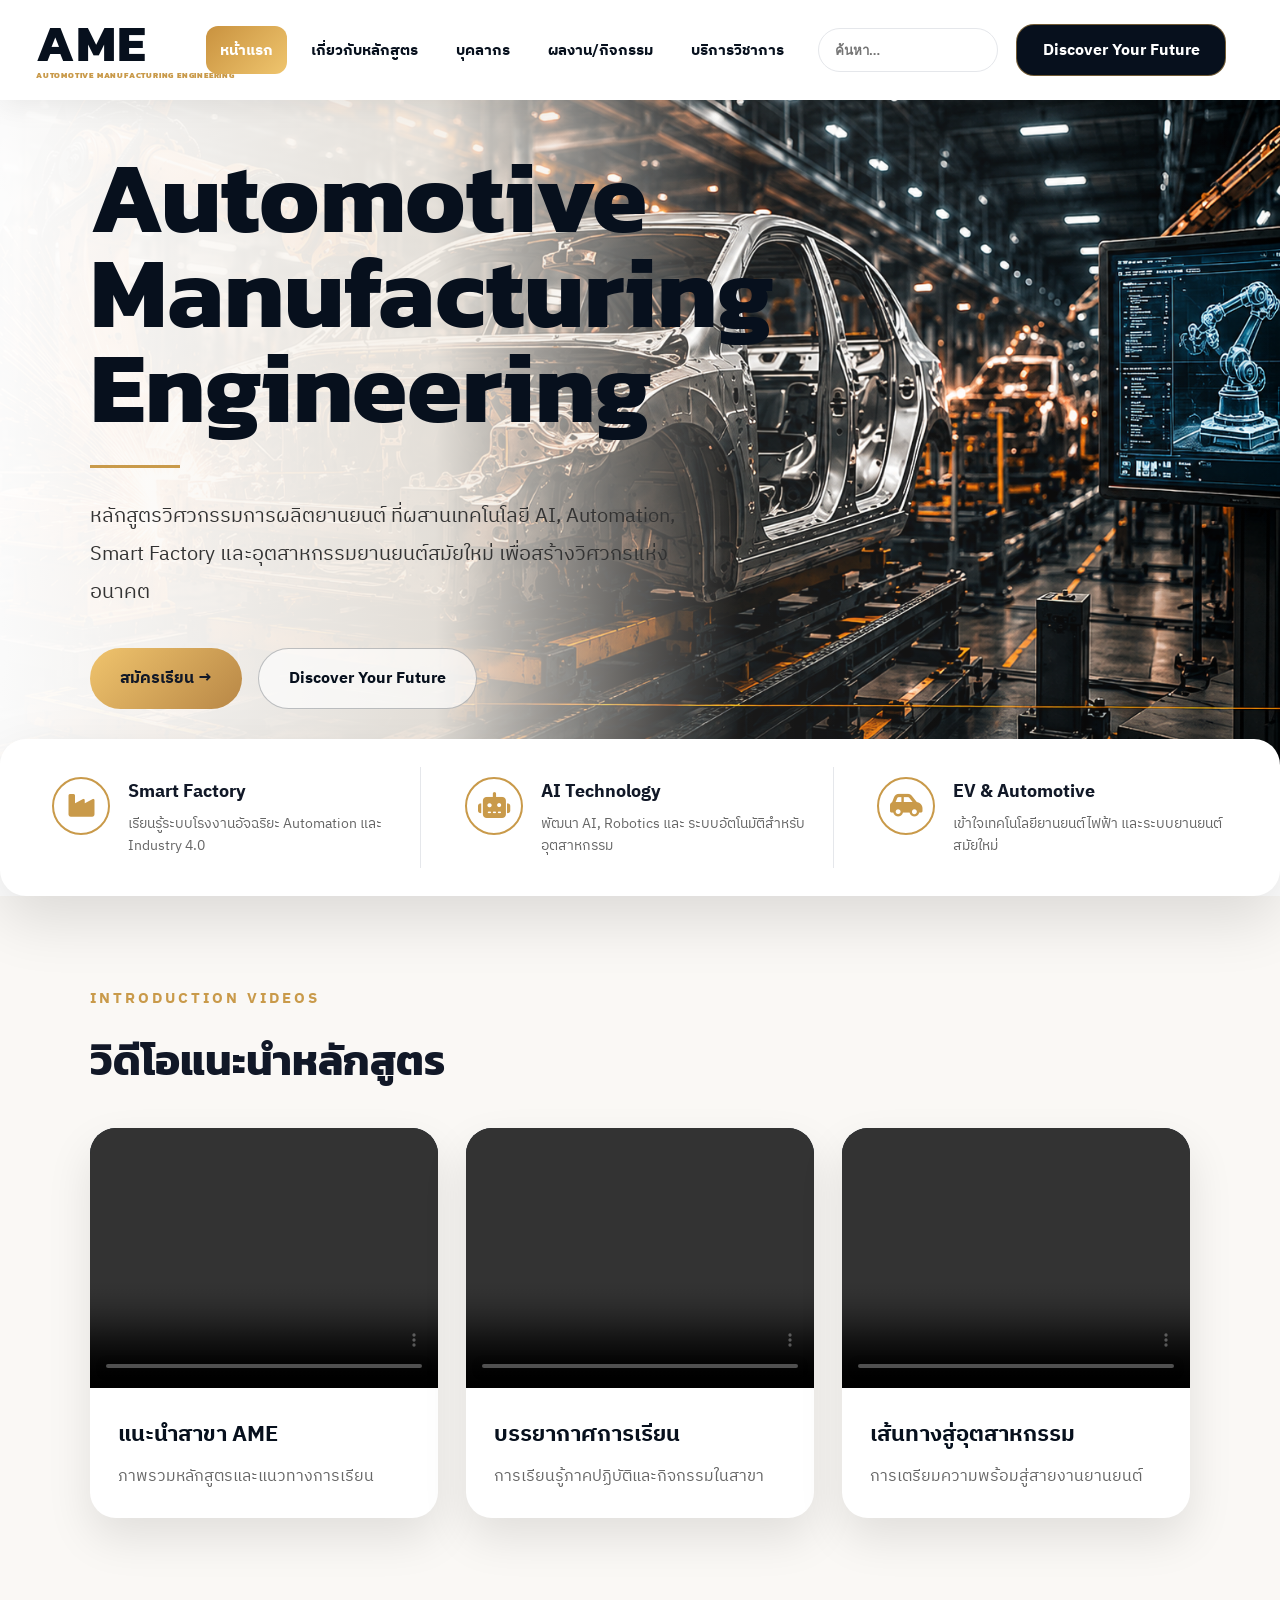
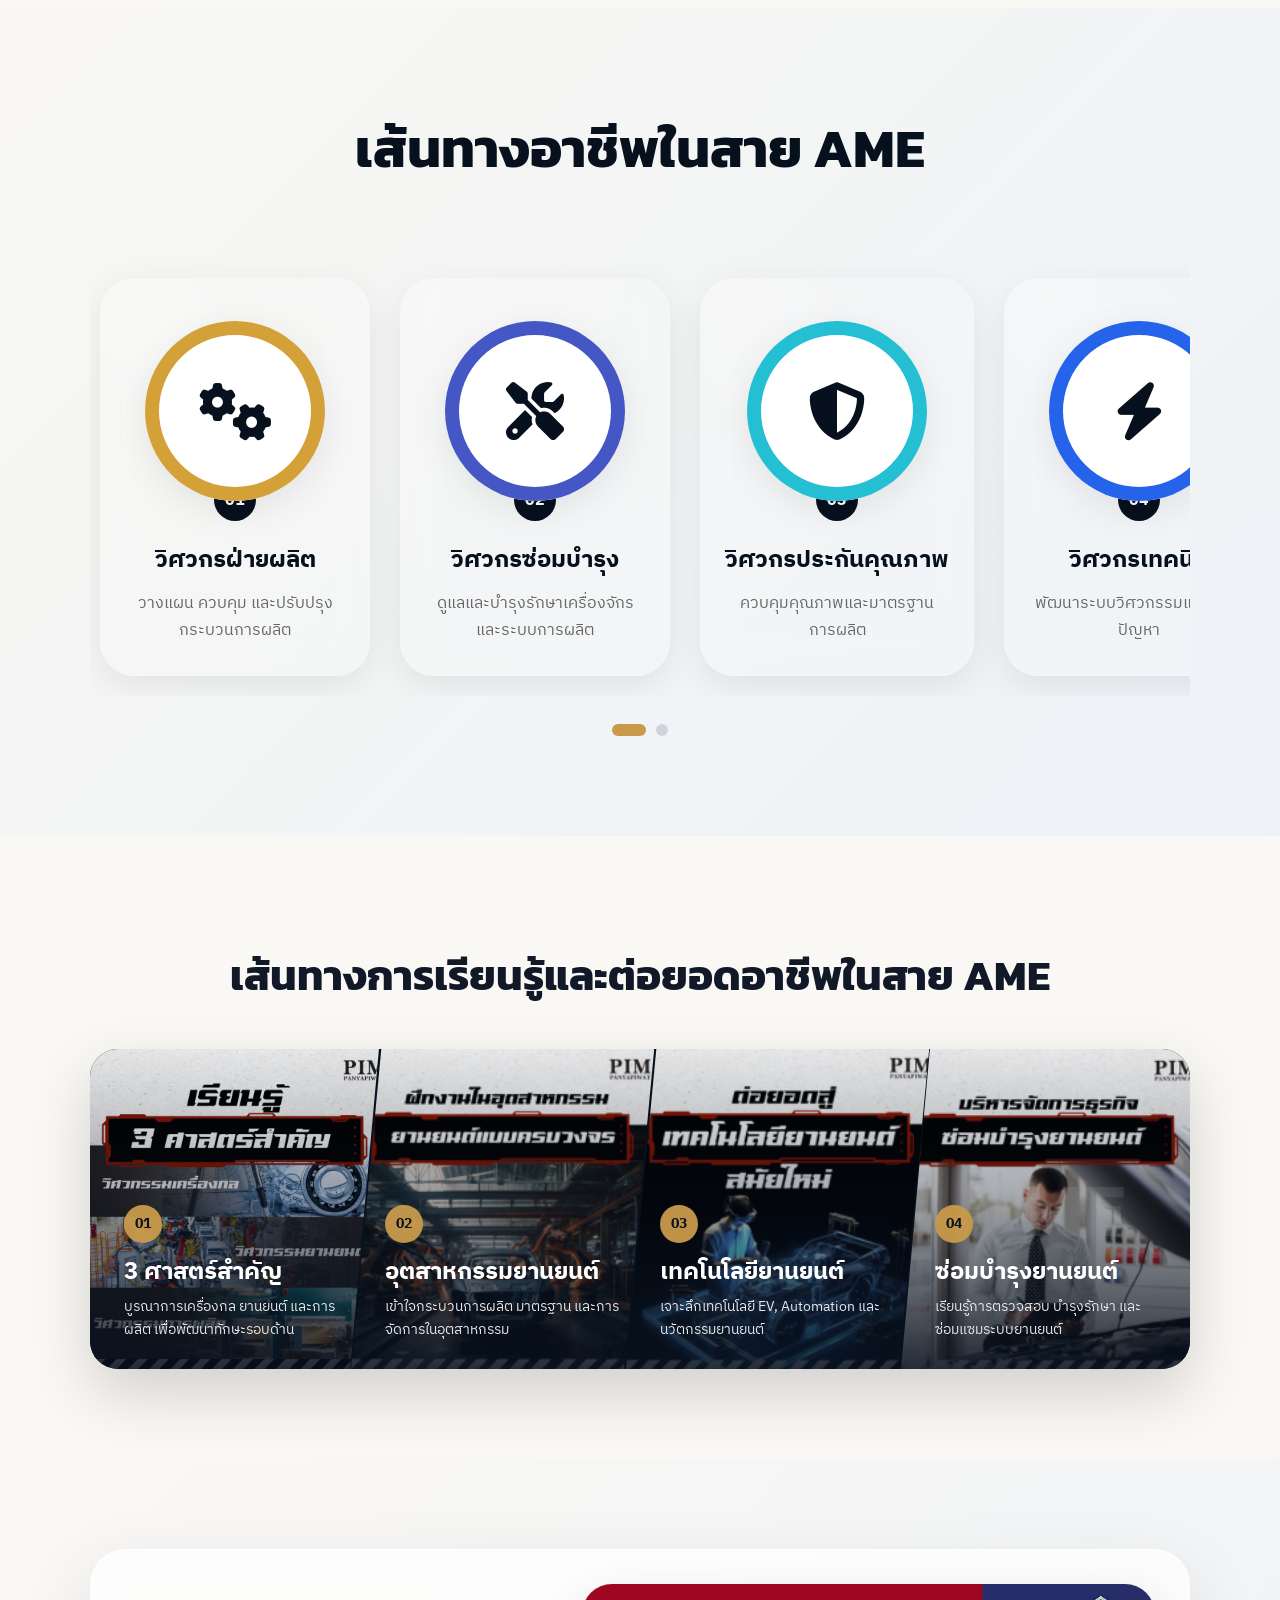
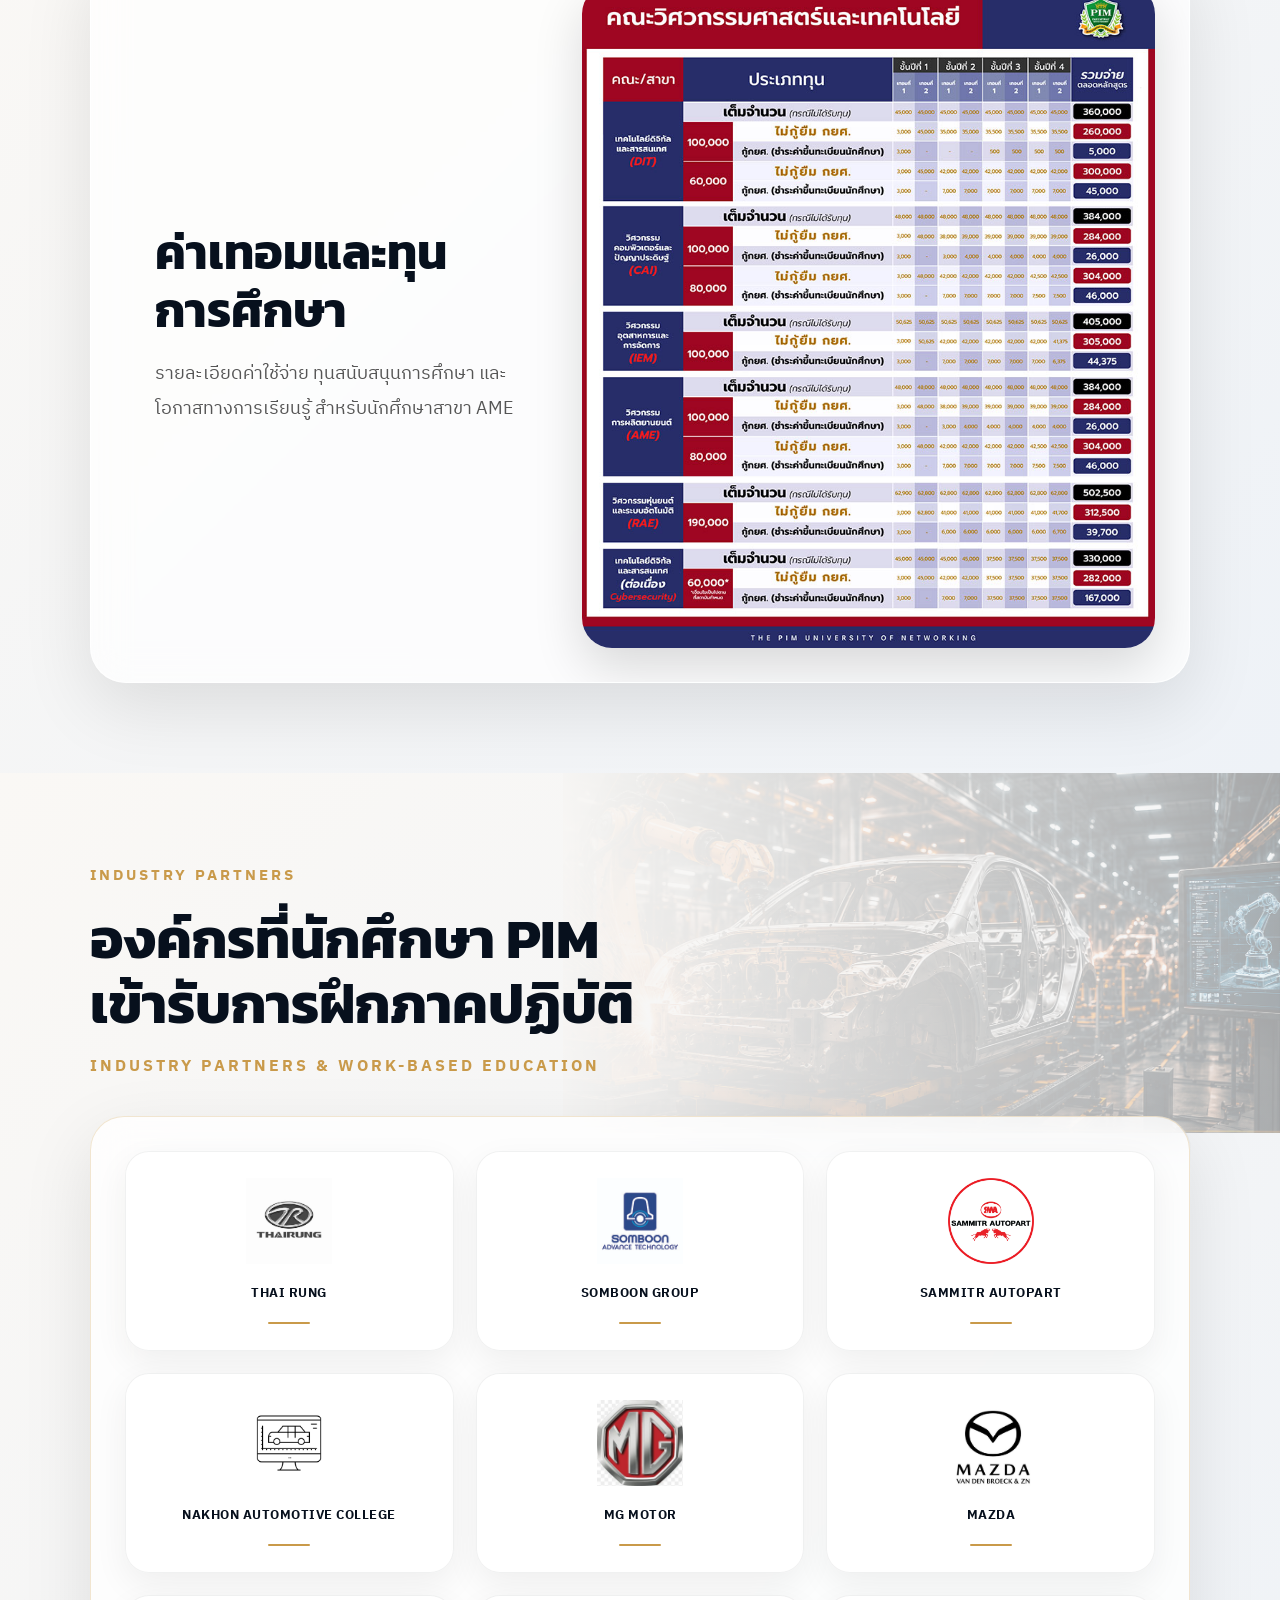
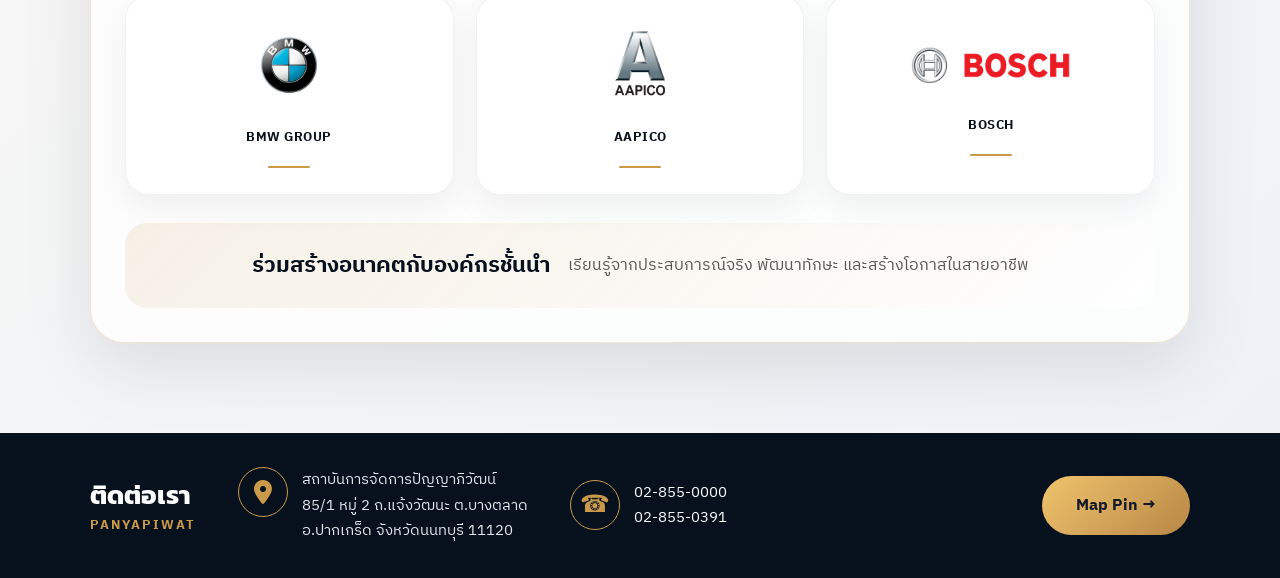
==== index.html @ d007fcb9 "Init" ====
<!DOCTYPE html>
<html lang="th">
<head>
  <meta charset="UTF-8">
  <meta name="viewport" content="width=device-width, initial-scale=1.0">
  <title>AME | Automotive Engineering</title>

  <link rel="preconnect" href="https://fonts.googleapis.com">
  <link rel="preconnect" href="https://fonts.gstatic.com" crossorigin>
  <link href="https://fonts.googleapis.com/css2?family=IBM+Plex+Sans+Thai:wght@300;400;500;600;700&family=Kanit:wght@400;500;600;700&display=swap" rel="stylesheet">

<link rel="stylesheet" href="css/theme.css">
<link rel="stylesheet" href="css/navbar.css">
<link rel="stylesheet" href="css/common.css">
<link rel="stylesheet" href="css/home.css">
<link rel="stylesheet" href="css/gallery.css">
<link rel="stylesheet" href="css/responsive.css">
<link rel="stylesheet"
href="https://cdnjs.cloudflare.com/ajax/libs/font-awesome/6.7.2/css/all.min.css">
</head>

<body>

<header class="header">
  <nav class="navbar">

<div class="logo">
  <h1>
  AME
  <span>
    Automotive Manufacturing Engineering
  </span>
</h1>
</div>


    <ul class="nav-menu">
      <li><a href="index.html" class="active">หน้าแรก</a></li>

      <li class="has-dropdown">
        <a href="#">เกี่ยวกับหลักสูตร</a>
<ul class="dropdown">
  <li><a href="about.html">ประวัติความเป็นมา</a></li>
  <li><a href="about-program.html">ข้อมูลหลักสูตร</a></li>
  <li><a href="curriculum.html">แผนการเรียน</a></li>
</ul>

      <li><a href="personnel.html">บุคลากร</a></li>
      <li><a href="projects.html">ผลงาน/กิจกรรม</a></li>
      <li><a href="services.html">บริการวิชาการ</a></li>
      <li><a href="alumni.html">บัณฑิต</a></li>
    </ul>

    <div class="site-search">
  <input type="text" id="siteSearchInput" placeholder="ค้นหา...">
  <div id="siteSearchResults" class="search-results"></div>
</div>
<a href="contact.html" class="nav-btn">
  Discover Your Future
</a>

<button class="menu-toggle" id="menuToggle">
  ☰
</button>

</nav>
</header>

<section class="hero">
  <div class="hero-content">
    
<h1>
    Automotive Manufacturing Engineering

</h1>
    <div class="hero-line"></div>

    <p class="hero-text">
หลักสูตรวิศวกรรมการผลิตยานยนต์ ที่ผสานเทคโนโลยี AI, Automation, Smart Factory และอุตสาหกรรมยานยนต์สมัยใหม่ เพื่อสร้างวิศวกรแห่งอนาคต
    </p>

    <div class="hero-buttons">
      <a 
  href="https://www.pim.ac.th/faculty/bachelor" 
  target="_blank" 
  class="primary-btn"
>
  สมัครเรียน →
</a>
      <a href="curriculum.html" class="secondary-btn">
  Discover Your Future
</a>
    </div>
  </div>
</section>

<section class="highlight" id="highlights">

  <div class="highlight-item">

    <div class="highlight-icon">
    <i class="fa-solid fa-industry"></i>
</div>

    <div>
      <h3>Smart Factory</h3>

      <p>
        เรียนรู้ระบบโรงงานอัจฉริยะ
        Automation และ Industry 4.0
      </p>
    </div>

  </div>

  <div class="highlight-item">

    <div class="highlight-icon">
    <i class="fa-solid fa-robot"></i>
</div>

    <div>
      <h3>AI Technology</h3>

      <p>
        พัฒนา AI, Robotics และ
        ระบบอัตโนมัติสำหรับอุตสาหกรรม
      </p>
    </div>

  </div>

  <div class="highlight-item">

    <div class="highlight-icon">
    <i class="fa-solid fa-car-side"></i>
</div>

    <div>
      <h3>EV & Automotive</h3>

      <p>
        เข้าใจเทคโนโลยียานยนต์ไฟฟ้า
        และระบบยานยนต์สมัยใหม่
      </p>
    </div>

  </div>

</section>
<section class="video-section">

  <div class="section-title">
    <p class="section-kicker">INTRODUCTION VIDEOS</p>
    <h2>วิดีโอแนะนำหลักสูตร</h2>
  </div>

  <div class="video-grid">

    <div class="video-card">
      <video controls>
        <source src="assets/videos/Media3.mp4" type="video/mp4">
      </video>
      <div class="video-content">
        <h3>แนะนำสาขา AME</h3>
        <p>ภาพรวมหลักสูตรและแนวทางการเรียน</p>
      </div>
    </div>

    <div class="video-card">
      <video controls>
        <source src="assets/videos/Media2.mp4" type="video/mp4">
      </video>
      <div class="video-content">
        <h3>บรรยากาศการเรียน</h3>
        <p>การเรียนรู้ภาคปฏิบัติและกิจกรรมในสาขา</p>
      </div>
    </div>

    <div class="video-card">
      <video controls>
        <source src="assets/videos/Media.mp4" type="video/mp4">
      </video>
      <div class="video-content">
        <h3>เส้นทางสู่อุตสาหกรรม</h3>
        <p>การเตรียมความพร้อมสู่สายงานยานยนต์</p>
      </div>
    </div>

  </div>

</section>
<!-- CAREER SLIDER -->
<section class="career-slider-section"id="careers">

  <div class="career-heading">
    <h2>เส้นทางอาชีพในสาย AME</h2>
  </div>

  <div class="career-slider-wrapper">


    <div class="career-slider" id="careerSlider">

      <!-- ITEM -->
      <div class="career-item">
       <div class="career-circle gold">
    <i class="fa-solid fa-gears"></i>
</div>

        <div class="career-number">01</div>

        <h3>วิศวกรฝ่ายผลิต</h3>

        <p>
          วางแผน ควบคุม และปรับปรุงกระบวนการผลิต
        </p>
      </div>

      <!-- ITEM -->
      <div class="career-item">
        <div class="career-circle blue">
          <i class="fa-solid fa-screwdriver-wrench"></i>
        </div>

        <div class="career-number">02</div>

        <h3>วิศวกรซ่อมบำรุง</h3>

        <p>
          ดูแลและบำรุงรักษาเครื่องจักรและระบบการผลิต
        </p>
      </div>

      <!-- ITEM -->
      <div class="career-item">
        <div class="career-circle cyan">
          <i class="fa-solid fa-shield-halved"></i>
        </div>

        <div class="career-number">03</div>

        <h3>วิศวกรประกันคุณภาพ</h3>

        <p>
          ควบคุมคุณภาพและมาตรฐานการผลิต
        </p>
      </div>

      <!-- ITEM -->
      <div class="career-item">
        <div class="career-circle navy">
          <i class="fa-solid fa-bolt"></i>
        </div>

        <div class="career-number">04</div>

        <h3>วิศวกรเทคนิค</h3>

        <p>
          พัฒนาระบบวิศวกรรมและแก้ไขปัญหา
        </p>
      </div>

      <!-- ITEM -->
      <div class="career-item">
        <div class="career-circle green">
          <i class="fa-solid fa-industry"></i>
        </div>

        <div class="career-number">05</div>

        <h3>วิศวกรโรงงาน</h3>

        <p>
          บริหารจัดการระบบการผลิตอุตสาหกรรม
        </p>
      </div>

      <!-- ITEM -->
      <div class="career-item">
        <div class="career-circle darkblue">
          <i class="fa-solid fa-laptop-code"></i>
        </div>

        <div class="career-number">06</div>

        <h3>วิศวกรออกแบบ</h3>

        <p>
          ออกแบบชิ้นส่วนและระบบยานยนต์
        </p>
      </div>

      <!-- เพิ่มต่อได้ -->
      <div class="career-item">
        <div class="career-circle orange">
          <i class="fa-solid fa-chart-line"></i>
        </div>

        <div class="career-number">07</div>

        <h3>ผู้ประกอบการ</h3>

        <p>
          พัฒนาธุรกิจด้านอุตสาหกรรมยานยนต์
        </p>
      </div>

      <div class="career-item">
        <div class="career-circle purple">
          <i class="fa-solid fa-user-graduate"></i>
        </div>

        <div class="career-number">08</div>

        <h3>นักวิชาการ</h3>

        <p>
          วิจัยและพัฒนาเทคโนโลยีทางวิศวกรรม
        </p>
      </div>

    </div>



  </div>

</section>
<section class="track-section">

  <div class="section-title track-title">
    <p class="section-kicker"></p>
    <h2>เส้นทางการเรียนรู้และต่อยอดอาชีพในสาย AME</h2>
  </div>

  <div class="track-showcase">

    <a href="#" class="track-panel">
      <img src="assets/images/learn.png" alt="3 ศาสตร์สำคัญ">
      <div class="track-overlay">
        <span>01</span>
        <h3>3 ศาสตร์สำคัญ</h3>
        <p>บูรณาการเครื่องกล ยานยนต์ และการผลิต เพื่อพัฒนาทักษะรอบด้าน</p>
      </div>
    </a>

    <a href="#" class="track-panel">
      <img src="assets/images/track-industry.png" alt="อุตสาหกรรมยานยนต์">
      <div class="track-overlay">
        <span>02</span>
        <h3>อุตสาหกรรมยานยนต์</h3>
        <p>เข้าใจกระบวนการผลิต มาตรฐาน และการจัดการในอุตสาหกรรม</p>
      </div>
    </a>

    <a href="#" class="track-panel">
      <img src="assets/images/track-tech.png" alt="เทคโนโลยียานยนต์">
      <div class="track-overlay">
        <span>03</span>
        <h3>เทคโนโลยียานยนต์</h3>
        <p>เจาะลึกเทคโนโลยี EV, Automation และนวัตกรรมยานยนต์</p>
      </div>
    </a>

    <a href="#" class="track-panel track-logo-panel">
      <img src="assets/images/track-service.png" alt="ซ่อมบำรุงยานยนต์">
      <div class="track-overlay">
        <span>04</span>
        <h3>ซ่อมบำรุงยานยนต์</h3>
        <p>เรียนรู้การตรวจสอบ บำรุงรักษา และซ่อมแซมระบบยานยนต์</p>
      </div>
    </a>

  </div>

</section>
<section class="tuition-section" id="tuition">

  <div class="tuition-card">

    <div class="tuition-content">
      <p class="section-kicker"></p>

      <h2>ค่าเทอมและทุนการศึกษา</h2>

      <p>
        รายละเอียดค่าใช้จ่าย ทุนสนับสนุนการศึกษา และโอกาสทางการเรียนรู้
        สำหรับนักศึกษาสาขา AME
      </p>
    </div>

    <div class="tuition-image">
      <img src="assets/images/ET-AW.jpg" alt="ค่าเทอมและทุนการศึกษา">
    </div>

  </div>

</section>


<section class="partner-section">

  <div class="partner-hero">

    <div class="partner-text">
      <p class="section-kicker">INDUSTRY PARTNERS</p>

      <h2>
        องค์กรที่นักศึกษา PIM<br>
        เข้ารับการฝึกภาคปฏิบัติ
      </h2>

      <p>
        Industry Partners & Work-based Education
      </p>
    </div>

  </div>

  <div class="partner-card">

    <div class="partner-grid">

      <div class="partner-logo">
        <img src="assets/images/thairung.jpg" alt="Thai Rung">
        <h3>THAI RUNG</h3>
      </div>

      <div class="partner-logo">
        <img src="assets/images/somboon.jpg" alt="Somboon Group">
        <h3>SOMBOON GROUP</h3>
      </div>

      <div class="partner-logo">
        <img src="assets/images/sammitr.jpg" alt="Sammitr Autopart">
        <h3>SAMMITR AUTOPART</h3>
      </div>

      <div class="partner-logo">
        <img src="assets/images/Automotive Parts Design Engineer.jpg" alt="NAC">
        <h3>NAKHON AUTOMOTIVE COLLEGE</h3>
      </div>

      <div class="partner-logo">
        <img src="assets/images/mg.jpg" alt="MG">
        <h3>MG MOTOR</h3>
      </div>

      <div class="partner-logo">
        <img src="assets/images/Mazda.jpg" alt="Mazda">
        <h3>MAZDA</h3>
      </div>

      <div class="partner-logo">
        <img src="assets/images/BMW.webp" alt="BMW">
        <h3>BMW GROUP</h3>
      </div>

      <div class="partner-logo">
        <img src="assets/images/AAPICO.jpg" alt="AAPICO">
        <h3>AAPICO</h3>
      </div>

      <div class="partner-logo">
        <img src="assets/images/Bosch.png" alt="Bosch">
        <h3>BOSCH</h3>
      </div>

    </div>

    <div class="partner-note">
      <strong>ร่วมสร้างอนาคตกับองค์กรชั้นนำ</strong>
      <span>เรียนรู้จากประสบการณ์จริง พัฒนาทักษะ และสร้างโอกาสในสายอาชีพ</span>
    </div>

  </div>

</section>
<section class="contact-bar">
  <div class="contact-info">

    <div class="contact-title">
      <h3>ติดต่อเรา</h3>
      <p>PANYAPIWAT</p>
    </div>

    <div class="contact-item">
      <span class="contact-icon">
    <i class="fa-solid fa-location-dot"></i>
</span>
      <p>
        สถาบันการจัดการปัญญาภิวัฒน์<br>
        85/1 หมู่ 2 ถ.แจ้งวัฒนะ ต.บางตลาด<br>
        อ.ปากเกร็ด จังหวัดนนทบุรี 11120
      </p>
    </div>

    <div class="contact-item">
      <span>☎</span>
<p>
  <a href="tel:+6628550000">02-855-0000</a><br>
  <a href="tel:+6628550391">02-855-0391</a>
</p>
    </div>

  </div>

  <a href="https://maps.app.goo.gl/JNx87e4YphjHpJsL9" target="_blank" class="map-btn">
    Map Pin →
  </a>
</section>

<script src="js/main.js"></script>
<script src="js/navbar.js"></script>
<script src="js/search-data.js"></script>
<script src="js/search.js"></script>
</body>
</html>
---- css/theme.css ----
:root{
  --dark:#07101d;
  --black:#020713;
  --gold:#c99a4a;
  --gold2:#f0c46d;
  --cream:#f6f1ea;
  --white:#ffffff;
  --text:#111827;
  --muted:#666666;
}

*{
  margin:0;
  padding:0;
  box-sizing:border-box;
}

body{
  font-family:'IBM Plex Sans Thai',sans-serif;
  color:var(--text);
  background:#fff;
  overflow-x:hidden;
}

a{
  text-decoration:none;
}

ul{
  list-style:none;
}

img{
  max-width:100%;
  display:block;
}
---- css/navbar.css ----
.header{
  position:fixed;
  top:0;
  left:0;
  width:100%;
  z-index:999;
  background:#ffffff;
  box-shadow:0 4px 28px rgba(0,0,0,0.08);
}

.navbar{
  width:100%;
  max-width:none;
  height:100px;
  padding:0 42px;

  display:grid;
  grid-template-columns:260px 1fr 190px 230px;
  align-items:center;
  gap:26px;
}

.logo{
  display:block;
}

.logo h1{
  font-family:'Kanit',sans-serif;
  font-size:52px;
  line-height:0.85;
  color:#07101d;
  letter-spacing:1px;
}

.logo span{
  display:block;
  margin-top:6px;

  font-size:8px;
  line-height:1;

  letter-spacing:0.8px;
  color:#c99a4a;

  font-weight:800;
  white-space:nowrap;
  text-transform:uppercase;
}

.nav-menu{
  display:flex;
  align-items:center;
  justify-content:center;
  gap:18px;
}

.nav-menu > li > a{
  display:flex;
  align-items:center;
  justify-content:center;

  height:48px;
  padding:0 20px;

  color:#07101d;
  font-size:16px;
  font-weight:800;
  border-radius:12px;
  white-space:nowrap;
  transition:0.25s ease;
}

.nav-menu > li > a:hover,
.nav-menu > li > a.active{
  color:#fff;
  background:linear-gradient(135deg,#c9923f,#efc56e);
}

.nav-btn{
  justify-self:end;

  height:52px;
  padding:0 26px;

  display:flex;
  align-items:center;
  justify-content:center;

  border-radius:18px;
  background:#07101d;
  color:#fff;

  font-size:16px;
  font-weight:800;
  border:1px solid rgba(201,154,74,0.55);
  white-space:nowrap;
  transition:0.25s ease;
}

.nav-btn:hover{
  transform:translateY(-2px);
  background:#c99a4a;
  color:#07101d;
}

/* DROPDOWN */
.has-dropdown{
  position:relative;
}

.dropdown{
  position:absolute;
  top:58px;
  left:0;

  min-width:230px;
  padding:12px;

  background:#ffffff;
  border-radius:18px;
  box-shadow:0 20px 50px rgba(0,0,0,0.14);

  opacity:0;
  visibility:hidden;
  transform:translateY(12px);
  transition:0.25s ease;
}

.has-dropdown:hover .dropdown{
  opacity:1;
  visibility:visible;
  transform:translateY(0);
}

.dropdown a{
  display:block;
  padding:12px 16px;
  color:#07101d;
  font-size:15px;
  font-weight:700;
  border-radius:12px;
}

.dropdown a:hover{
  background:#f4efe7;
  color:#b88746;
}

/* Mobile menu button */
.menu-toggle{
  display:none;
  width:50px;
  height:50px;
  border:1px solid #d1d5db;
  border-radius:14px;
  background:#fff;
  font-size:28px;
  color:#07101d;
  cursor:pointer;
  justify-self:end;
  transition:.25s;
}
.menu-toggle:hover{ background:#f5f6f8; }

.site-search{
  position:relative;
  justify-self:end;
}

.site-search input{
  width:180px;
  height:44px;
  padding:0 16px;
  border:1px solid #e5e7eb;
  border-radius:999px;
  outline:none;
  font-weight:700;
}

.site-search input:focus{
  border-color:#c99a4a;
}

.search-results{
  display:none;
  position:absolute;
  top:54px;
  right:0;
  width:280px;
  padding:10px;
  background:#fff;
  border-radius:18px;
  box-shadow:0 18px 45px rgba(0,0,0,.15);
  z-index:9999;
}

.search-results.active{
  display:block;
}

.search-results a{
  display:block;
  padding:12px 14px;
  border-radius:12px;
  color:#07101d;
  font-weight:700;
}

.search-results a:hover{
  background:#f4efe7;
  color:#b88746;
}

.site-search{
  justify-self:end;
}

.nav-btn{
  justify-self:end;
}

.menu-toggle{
  justify-self:end;
}

.navbar{
  height:100px;
  padding:0 36px;
  display:grid;
  grid-template-columns:230px minmax(0,1fr) 180px 210px auto;
  align-items:center;
  gap:18px;
}

.logo{
  min-width:0;
}

.nav-menu{
  display:flex;
  align-items:center;
  justify-content:center;
  gap:10px;
  min-width:0;
}

.nav-menu > li > a{
  padding:0 14px;
  font-size:15px;
}

.site-search{
  width:100%;
  min-width:0;
}

.site-search input{
  width:100%;
  min-width:0;
}

.nav-btn{
  width:210px;
  padding:0 18px;
  justify-self:end;
}

.menu-toggle{
  display:none;
}

/* จอกลาง */
@media(max-width:1250px){
  .navbar{
    height:auto;
    grid-template-columns:1fr 170px 210px auto;
    grid-template-areas:
      "logo search button menu"
      "nav nav nav nav";
    padding:16px 28px;
    gap:14px;
  }

  .logo{ grid-area:logo; }

  .site-search{ grid-area:search; }

  .nav-btn{ grid-area:button; }

  .menu-toggle{
    grid-area:menu;
    display:flex;
    align-items:center;
    justify-content:center;
  }

  .nav-menu{
    grid-area:nav;
    justify-content:center;
    flex-wrap:wrap;
    gap:8px;
  }

  .nav-menu > li > a{
    height:40px;
    font-size:14px;
    padding:0 12px;
  }
}

/* tablet */
@media(max-width:900px){
  .navbar{
    grid-template-columns:1fr auto;
    grid-template-areas:
      "logo menu"
      "search search"
      "button button"
      "nav nav";
    padding:16px;
  }

  .site-search{
    width:100%;
  }

  .nav-btn{
    width:100%;
    height:46px;
  }

  .nav-menu{
    display:none;
    flex-direction:column;
    align-items:stretch;
    width:100%;
    padding:14px;
    border-radius:18px;
    background:#fff;
    box-shadow:0 18px 45px rgba(0,0,0,.12);
  }

  .nav-menu.active{
    display:flex;
  }

  .nav-menu > li > a{
    justify-content:flex-start;
    width:100%;
  }
}

/* มือถือเล็ก */
@media(max-width:520px){
  .navbar{
    padding:14px;
    gap:12px;
  }

  .logo h1{
    font-size:42px;
  }

  .logo span{
    font-size:7px;
    white-space:normal;
  }

  .nav-btn{
    font-size:14px;
  }
}
---- css/common.css ----
/* =========================
   COMMON SHARED STYLES
========================= */

.section-kicker{
  color:var(--gold);
  letter-spacing:3px;
  font-size:15px;
  font-weight:700;
  text-transform:uppercase;
  margin-bottom:18px;
}

.section-title{
  max-width:1300px;
  margin:auto;
  margin-bottom:36px;
}
.section-title h2{
  font-family:'Kanit',sans-serif;
  font-size:42px;
}

.primary-btn,.secondary-btn{
  display:inline-flex;
  align-items:center;
  justify-content:center;
  padding:16px 30px;
  border-radius:999px;
  font-weight:700;
  transition:0.3s;
}
.primary-btn{ background:linear-gradient(135deg,#f0c46d,#b88746); color:#111827; }
.secondary-btn{ border:1px solid rgba(7,16,29,0.25); color:#07101d; background:rgba(255,255,255,0.65); }
.primary-btn:hover,.secondary-btn:hover{ transform:translateY(-4px); }

.hero-line,.page-hero-line{
  width:90px;
  height:3px;
  background:var(--gold);
  margin:30px 0;
}

.page-hero{
  min-height:720px;
  padding:150px 7% 70px;
  display:flex;
  align-items:center;
  background:
    linear-gradient(90deg,rgba(255,255,255,0.98) 0%,rgba(246,241,234,0.92) 34%,rgba(255,255,255,0.10) 58%,rgba(255,255,255,0) 100%),
    url("../assets/images/hero-car.png");
  background-size:cover;
  background-position:center right;
  background-repeat:no-repeat;
}
.page-hero-content{ max-width:720px; }
.page-hero h1{
  font-family:'Kanit',sans-serif;
  font-size:100px;
  line-height:0.95;
  color:#07101d;
  margin-bottom:30px;
}
.page-hero p{
  font-size:20px;
  line-height:1.9;
  color:#333;
  max-width:680px;
  margin-bottom:26px;
}

.contact-bar{
  width:100%;
  padding:34px 7%;
  background:#07101d;
  color:white;
  display:flex;
  align-items:center;
  justify-content:space-between;
  gap:34px;
}
.contact-info{ display:flex; align-items:center; gap:42px; flex-wrap:wrap; }
.contact-title h3{ font-size:26px; font-family:'Kanit',sans-serif; }
.contact-title p{ color:var(--gold); letter-spacing:2px; font-size:13px; font-weight:700; }
.contact-item{ display:flex; gap:14px; }
.contact-item span{
  width:50px; height:50px; min-width:50px;
  border-radius:50%; border:1px solid var(--gold);
  display:flex; align-items:center; justify-content:center;
  color:var(--gold); font-size:24px;
}
.contact-item p{ color:#e5e7eb; line-height:1.7; font-size:15px; }
.map-btn{
  display:inline-flex; align-items:center; justify-content:center;
  padding:16px 34px;
  background:linear-gradient(135deg,#f0c46d,#b88746);
  color:#111827; font-weight:800; border-radius:999px;
  white-space:nowrap; transition:0.3s;
}
.map-btn:hover{ transform:translateY(-4px); background:#fff; }

@media(max-width:700px){
  .page-hero{ min-height:520px; padding:120px 22px 60px; background-position:center; }
  .page-hero h1{ font-size:52px; }
  .page-hero p{ font-size:16px; }
  .section-title h2{ font-size:32px; }
  .contact-bar{ flex-direction:column; align-items:flex-start; padding:30px 22px; }
  .contact-info{ flex-direction:column; align-items:flex-start; gap:24px; }
  .map-btn{ width:100%; }
}

/* =========================================================
   AME INTEGRATED MOTION PACK
   เพิ่มลูกเล่นโดยไม่ต้องแก้ HTML
   - ใช้กับไฟล์เดิม common.css
   - ถ้ามีปัญหา ลบเฉพาะส่วนนี้ออกได้
========================================================= */

.ame-progress-bar{
  position:fixed;
  top:0;
  left:0;
  width:0%;
  height:4px;
  z-index:100000;
  background:linear-gradient(90deg,var(--gold),var(--gold2));
  box-shadow:0 0 18px rgba(201,154,74,.55);
  transition:width .08s linear;
}

.header{
  transition:background .3s ease, box-shadow .3s ease, backdrop-filter .3s ease;
}

.header.scrolled{
  background:rgba(255,255,255,.82);
  backdrop-filter:blur(16px);
  -webkit-backdrop-filter:blur(16px);
  box-shadow:0 10px 35px rgba(7,16,29,.12);
}

.header.scrolled .navbar{
  height:78px;
  transition:height .3s ease, padding .3s ease;
}

.header.scrolled .logo h1{
  font-size:42px;
  transition:font-size .3s ease;
}

.hero-content > *,
.page-hero-content > *,
.alumni-content > *,
.ai-admission-copy > *,
.project-hero-content > *{
  animation:ameHeroUp .9s cubic-bezier(.22,1,.36,1) both;
}

.hero-content > *:nth-child(1),
.page-hero-content > *:nth-child(1),
.alumni-content > *:nth-child(1),
.ai-admission-copy > *:nth-child(1),
.project-hero-content > *:nth-child(1){ animation-delay:.08s; }

.hero-content > *:nth-child(2),
.page-hero-content > *:nth-child(2),
.alumni-content > *:nth-child(2),
.ai-admission-copy > *:nth-child(2),
.project-hero-content > *:nth-child(2){ animation-delay:.22s; }

.hero-content > *:nth-child(3),
.page-hero-content > *:nth-child(3),
.alumni-content > *:nth-child(3),
.ai-admission-copy > *:nth-child(3),
.project-hero-content > *:nth-child(3){ animation-delay:.36s; }

.hero-content > *:nth-child(4),
.page-hero-content > *:nth-child(4),
.alumni-content > *:nth-child(4),
.ai-admission-copy > *:nth-child(4),
.project-hero-content > *:nth-child(4){ animation-delay:.50s; }

@keyframes ameHeroUp{
  from{ opacity:0; transform:translateY(56px); filter:blur(6px); }
  to{ opacity:1; transform:translateY(0); filter:blur(0); }
}

.hero-line,
.page-hero-line,
.project-line{
  transform-origin:left center;
  animation:ameLineGrow .8s cubic-bezier(.22,1,.36,1) .35s both;
}

@keyframes ameLineGrow{
  from{ transform:scaleX(0); opacity:0; }
  to{ transform:scaleX(1); opacity:1; }
}

.ame-reveal{
  opacity:0;
  transform:translateY(54px);
  transition:opacity .85s cubic-bezier(.22,1,.36,1), transform .85s cubic-bezier(.22,1,.36,1), filter .85s cubic-bezier(.22,1,.36,1);
  filter:blur(5px);
  will-change:opacity, transform;
}

.ame-reveal.ame-show{
  opacity:1;
  transform:translateY(0);
  filter:blur(0);
}

.ame-stagger > .ame-reveal:nth-child(1){ transition-delay:.04s; }
.ame-stagger > .ame-reveal:nth-child(2){ transition-delay:.12s; }
.ame-stagger > .ame-reveal:nth-child(3){ transition-delay:.20s; }
.ame-stagger > .ame-reveal:nth-child(4){ transition-delay:.28s; }
.ame-stagger > .ame-reveal:nth-child(5){ transition-delay:.36s; }
.ame-stagger > .ame-reveal:nth-child(6){ transition-delay:.44s; }
.ame-stagger > .ame-reveal:nth-child(7){ transition-delay:.52s; }
.ame-stagger > .ame-reveal:nth-child(8){ transition-delay:.60s; }

.highlight-item,
.why-card,
.video-card,
.career-item,
.track-panel,
.program-card,
.program-stat-card,
.program-category-card,
.elective-chip,
.plo-card,
.person-card,
.service-card,
.activity-card,
.alumni-card,
.semester-card,
.ame-intro-card,
.career-match-panel,
.result-preview{
  transition:transform .35s ease, box-shadow .35s ease, border-color .35s ease;
}

.highlight-item:hover,
.why-card:hover,
.video-card:hover,
.program-card:hover,
.program-stat-card:hover,
.program-category-card:hover,
.elective-chip:hover,
.plo-card:hover,
.person-card:hover,
.service-card:hover,
.activity-card:hover,
.alumni-card:hover,
.semester-card:hover,
.ame-intro-card:hover,
.career-match-panel:hover,
.result-preview:hover{
  transform:translateY(-8px);
  box-shadow:0 24px 65px rgba(7,16,29,.14);
}

.video-card video,
.about-image img,
.person-card img,
.service-image img,
.activity-gallery img,
.alumni-card img,
.track-panel img{
  transition:transform .65s cubic-bezier(.22,1,.36,1), filter .4s ease;
}

.video-card:hover video,
.about-image:hover img,
.person-card:hover img,
.service-card:hover .service-image img,
.activity-gallery img:hover,
.alumni-card:hover img,
.track-panel:hover img{
  transform:scale(1.06);
}

.ame-glow-card{
  position:relative;
  overflow:hidden;
}

.ame-glow-card::after{
  content:"";
  position:absolute;
  inset:0;
  pointer-events:none;
  opacity:0;
  transition:opacity .25s ease;
  background:radial-gradient(circle at var(--x,50%) var(--y,50%), rgba(240,196,109,.24), transparent 34%);
}

.ame-glow-card:hover::after{
  opacity:1;
}

.primary-btn,
.secondary-btn,
.nav-btn,
.ai-btn-primary,
.person-info button,
.map-btn,
.alumni-filter button,
.career-nav{
  position:relative;
  overflow:hidden;
}

.ame-ripple{
  position:absolute;
  border-radius:50%;
  transform:scale(0);
  animation:ameRipple .6s ease-out;
  background:rgba(255,255,255,.55);
  pointer-events:none;
}

@keyframes ameRipple{
  to{ transform:scale(4); opacity:0; }
}

.gallery-modal.active .gallery-frame,
.profile-modal.active .profile-panel{
  animation:ameModalIn .38s cubic-bezier(.22,1,.36,1) both;
}

@keyframes ameModalIn{
  from{ opacity:0; transform:translateY(28px) scale(.94); }
  to{ opacity:1; transform:translateY(0) scale(1); }
}

.year-block{
  position:relative;
}

.year-block::before{
  content:"";
  position:absolute;
  left:28px;
  top:76px;
  bottom:-34px;
  width:3px;
  background:linear-gradient(var(--gold), transparent);
  transform:scaleY(0);
  transform-origin:top;
  transition:transform .9s cubic-bezier(.22,1,.36,1);
}

.year-block.ame-show::before{
  transform:scaleY(1);
}

@media(max-width:768px){
  .header.scrolled .navbar{ height:auto; }
  .header.scrolled .logo h1{ font-size:36px; }
  .ame-reveal{ transform:translateY(32px); }
}

@media(prefers-reduced-motion:reduce){
  *, *::before, *::after{
    animation-duration:.01ms !important;
    animation-iteration-count:1 !important;
    transition-duration:.01ms !important;
    scroll-behavior:auto !important;
  }
}


.contact-item a{
    color:#ffffff;
    text-decoration:none;
    transition:0.3s;
}

.contact-item a:hover{
    color:#d8aa5b;
}
---- css/home.css ----
.hero{
  min-height:720px;
  padding:150px 7% 70px;

  display:grid;
  grid-template-columns:0.75fr 1.25fr;
  align-items:center;

  background:
    linear-gradient(
      90deg,
      rgba(255,255,255,0.98) 0%,
      rgba(246,241,234,0.92) 34%,
      rgba(255,255,255,0.10) 58%,
      rgba(255,255,255,0) 100%
    ),
    url("../assets/images/hero-car.png");

  background-size:cover;
  background-position:center right;
  background-repeat:no-repeat;
}

.hero-content{
  max-width:620px;
}

.hero-kicker,
.section-kicker{
  color:var(--gold);
  letter-spacing:3px;
  font-size:15px;
  font-weight:700;
  text-transform:uppercase;
  margin-bottom:18px;
}

.hero h1{
  font-family:'Kanit',sans-serif;
  font-size:100px;
  line-height:0.95;
  color:var(--dark);
}

.hero h1 span{
  display:block;
  color:var(--gold);
  font-size:26px;
  line-height:1.35;
  letter-spacing:4px;
  margin-top:20px;
  font-weight:700;
  text-transform:uppercase;
}

.hero-line{
  width:90px;
  height:3px;
  background:var(--gold);
  margin:30px 0;
}

.hero-text{
  font-size:20px;
  line-height:1.9;
  color:#333;
}

.hero-buttons{
  margin-top:36px;
  display:flex;
  gap:16px;
  flex-wrap:wrap;
}

.primary-btn,
.secondary-btn{
  display:inline-flex;
  align-items:center;
  justify-content:center;
  padding:16px 30px;
  border-radius:999px;
  font-weight:700;
  transition:0.3s;
}

.primary-btn{
  background:linear-gradient(135deg,#f0c46d,#b88746);
  color:#111827;
}

.secondary-btn{
  border:1px solid rgba(7,16,29,0.25);
  color:#07101d;
  background:rgba(255,255,255,0.65);
}

.primary-btn:hover,
.secondary-btn:hover{
  transform:translateY(-4px);
}

.highlight{
  max-width:1300px;
  margin:-40px auto 0;
  position:relative;
  z-index:3;
  background:#fff;
  border-radius:26px;
  padding:28px 34px;
  display:grid;
  grid-template-columns:repeat(3,1fr);
  gap:26px;
  box-shadow:0 24px 60px rgba(0,0,0,0.12);
}

.highlight-item{
  display:flex;
  gap:18px;
  padding:10px 18px;
  border-right:1px solid #e5e7eb;
}

.highlight-item:last-child{
  border-right:none;
}

.highlight-icon{
  width:58px;
  height:58px;
  min-width:58px;
  border-radius:50%;
  border:2px solid var(--gold);
  display:flex;
  align-items:center;
  justify-content:center;
  font-size:26px;
  color:var(--gold);
}

.highlight-item h3{
  font-size:18px;
  margin-bottom:6px;
}

.highlight-item p{
  font-size:14px;
  color:#666;
  line-height:1.6;
}

.about-home{
  padding:90px 7%;
  display:grid;
  grid-template-columns:1fr 1fr;
  gap:60px;
  align-items:center;
  background:#faf8f5;
}

.about-home h2{
  font-family:'Kanit',sans-serif;
  font-size:44px;
  line-height:1.25;
  margin-bottom:20px;
}

.about-home p{
  font-size:17px;
  line-height:1.9;
  color:#555;
  margin-bottom:28px;
}

.about-image img{
  border-radius:26px;
  box-shadow:0 20px 50px rgba(0,0,0,0.12);
}

.why{
  padding:80px 7%;
  background:#fff;
}

.section-title{
  max-width:1300px;
  margin:auto;
  margin-bottom:36px;
}

.section-title h2{
  font-family:'Kanit',sans-serif;
  font-size:42px;
}

.why-grid{
  max-width:1300px;
  margin:auto;
  display:grid;
  grid-template-columns:repeat(3,1fr);
  gap:26px;
}

.why-card{
  min-height:240px;
  padding:32px;
  border-radius:24px;
  color:white;
  background:
    linear-gradient(180deg,rgba(7,16,29,0.82),rgba(7,16,29,0.96)),
    url("../assets/images/card-car.jpg");
  background-size:cover;
  background-position:center;
}

.why-card:nth-child(2){
  background:
    linear-gradient(180deg,rgba(7,16,29,0.82),rgba(7,16,29,0.96)),
    url("../assets/images/card-engine.jpg");
  background-size:cover;
  background-position:center;
}

.why-card:nth-child(3){
  background:
    linear-gradient(180deg,rgba(7,16,29,0.82),rgba(7,16,29,0.96)),
    url("../assets/images/card-factory.jpg");
  background-size:cover;
  background-position:center;
}

.why-card h3{
  font-size:22px;
  margin-bottom:12px;
}

.why-card p{
  line-height:1.8;
  color:#e5e7eb;
}

.video-section{
  padding:90px 7%;
  background:#faf8f5;
}

.video-grid{
  max-width:1300px;
  margin:auto;
  display:grid;
  grid-template-columns:repeat(3,1fr);
  gap:28px;
}

.video-card{
  background:white;
  border-radius:26px;
  overflow:hidden;
  box-shadow:0 20px 45px rgba(0,0,0,0.10);
}

.video-card video{
  width:100%;
  height:260px;
  object-fit:cover;
  display:block;
  background:#07101d;
}

.video-content{
  padding:28px;
}

.video-content h3{
  font-size:22px;
  color:#07101d;
  margin-bottom:10px;
}

.video-content p{
  color:#666;
  line-height:1.7;
}
/* CAREER SLIDER */

.career-slider-section{
  padding:100px 7%;
  overflow:hidden;
  background:
linear-gradient(
  135deg,
  #f8f7f3 0%,
  #eef2f7 100%
);
}

.career-heading{
  text-align:center;
  margin-bottom:70px;
}

.career-heading p{
  color:#c99a4a;
  letter-spacing:3px;
  font-weight:700;
  margin-bottom:12px;
}

.career-heading h2{
  font-size:54px;
  font-family:'Kanit',sans-serif;
  color:#07101d;
}

.career-slider-wrapper{
  position:relative;
  display:flex;
  align-items:center;
}

.career-slider{
  display:flex;
  gap:30px;
  overflow-x:auto;
  scroll-behavior:smooth;
  padding:20px 10px;

  scrollbar-width:none;
}

.career-slider::-webkit-scrollbar{
  display:none;
}

.career-item{
  min-width:260px;

  text-align:center;
  flex-shrink:0;

  position:relative;
  overflow:hidden;

  padding:42px 24px 30px;

  border-radius:34px;

  background:rgba(255,255,255,0.10);

  backdrop-filter:blur(18px);
  -webkit-backdrop-filter:blur(18px);

  border:1px solid rgba(255,255,255,0.18);

  box-shadow:
  0 10px 35px rgba(0,0,0,0.08);

  transition:0.35s ease;
}
.career-item::before{
  content:"";

  position:absolute;

  width:140px;
  height:140px;

  background:rgba(255,255,255,0.22);

  border-radius:50%;

  filter:blur(40px);

  top:-40px;
  left:-30px;
}
.career-item:hover{
  transform:translateY(-10px);

  box-shadow:
  0 18px 45px rgba(0,0,0,0.12);
}
.career-circle{
  width:180px;
  height:180px;
  margin:auto;

  border-radius:50%;
  background:white;

  display:flex;
  align-items:center;
  justify-content:center;

  position:relative;

  box-shadow:
  0 10px 35px rgba(0,0,0,0.08),
  inset 0 0 0 14px #ddd;
}

.career-circle i{
    font-size:58px;
    color:#07101d;
}

.career-circle.gold{
  box-shadow:
  0 10px 35px rgba(0,0,0,0.08),
  inset 0 0 0 14px #d4a038;
}

.career-circle.blue{
  box-shadow:
  0 10px 35px rgba(0,0,0,0.08),
  inset 0 0 0 14px #4457c4;
}

.career-circle.cyan{
  box-shadow:
  0 10px 35px rgba(0,0,0,0.08),
  inset 0 0 0 14px #24bfd2;
}

.career-circle.navy{
  box-shadow:
  0 10px 35px rgba(0,0,0,0.08),
  inset 0 0 0 14px #2563eb;
}

.career-circle.green{
  box-shadow:
  0 10px 35px rgba(0,0,0,0.08),
  inset 0 0 0 14px #4caf50;
}

.career-circle.darkblue{
  box-shadow:
  0 10px 35px rgba(0,0,0,0.08),
  inset 0 0 0 14px #0047ab;
}

.career-circle.orange{
  box-shadow:
  0 10px 35px rgba(0,0,0,0.08),
  inset 0 0 0 14px #ff9800;
}

.career-circle.purple{
  box-shadow:
  0 10px 35px rgba(0,0,0,0.08),
  inset 0 0 0 14px #9c27b0;
}

.career-number{
  width:42px;
  height:42px;

  margin:-22px auto 24px;

  border-radius:50%;
  background:#07101d;
  color:white;

  display:flex;
  align-items:center;
  justify-content:center;

  font-weight:700;
}

.career-item h3{
  font-size:24px;
  line-height:1.3;
  margin-bottom:14px;
  color:#07101d;
}

.career-item p{
  color:#666;
  line-height:1.7;
  max-width:220px;
  margin:auto;
}

.career-nav{
  width:54px;
  height:54px;
  border:none;
  border-radius:50%;

  background:#07101d;
  color:white;

  font-size:22px;
  cursor:pointer;

  z-index:10;
  transition:0.25s;
}

.career-nav:hover{
  background:#c99a4a;
}

.prev{
  margin-right:18px;
}

.next{
  margin-left:18px;
}
/* =========================
   LEARNING PATH ANGLE SECTION
========================= */

.track-section{
  padding:90px 7%;
  background:#faf8f5;
  overflow:hidden;
}

.track-title{
  text-align:center;
  margin-bottom:42px;
}

.track-showcase{
  max-width:1300px;
  margin:auto;

  display:grid;
  grid-template-columns:1.05fr 1fr 1fr 0.95fr;
  gap:0;

  height:320px;
  overflow:hidden;

  border-radius:28px;
  background:#07101d;
  box-shadow:0 24px 60px rgba(0,0,0,0.16);
}

.track-panel{
  position:relative;
  display:block;
  overflow:hidden;
  height:100%;

  clip-path:polygon(10% 0,100% 0,90% 100%,0 100%);
  margin-left:-28px;

  background:#07101d;
}

.track-panel:first-child{
  margin-left:0;
  clip-path:polygon(0 0,100% 0,90% 100%,0 100%);
}

.track-panel:last-child{
  clip-path:polygon(10% 0,100% 0,100% 100%,0 100%);
}

.track-panel img{
  width:100%;
  height:100%;
  object-fit:cover;
  display:block;

  transition:0.6s ease;
}

.track-panel::after{
  content:"";
  position:absolute;
  inset:0;

  background:
    linear-gradient(
      180deg,
      rgba(7,16,29,0.05) 0%,
      rgba(7,16,29,0.35) 45%,
      rgba(7,16,29,0.88) 100%
    );

  z-index:1;
}

.track-overlay{
  position:absolute;
  left:34px;
  right:34px;
  bottom:28px;
  z-index:2;

  color:white;
}

.track-overlay span{
  display:inline-flex;
  align-items:center;
  justify-content:center;

  width:38px;
  height:38px;

  border-radius:50%;
  background:rgba(201,154,74,0.95);
  color:#07101d;

  font-weight:800;
  font-size:14px;

  margin-bottom:14px;
}

.track-overlay h3{
  font-size:24px;
  line-height:1.25;
  margin-bottom:8px;
  color:#ffffff;
}

.track-overlay p{
  font-size:14px;
  line-height:1.65;
  color:#e5e7eb;
}

.track-logo-panel::before{
  content:"AME";
  position:absolute;
  inset:0;

  display:flex;
  align-items:center;
  justify-content:center;

  font-family:'Kanit',sans-serif;
  font-size:76px;
  font-weight:700;
  letter-spacing:2px;

  color:rgba(255,255,255,0.16);
  z-index:1;
}

.track-panel:hover img{
  transform:scale(1.08);
}

.track-panel:hover::after{
  background:
    linear-gradient(
      180deg,
      rgba(7,16,29,0.05) 0%,
      rgba(7,16,29,0.24) 40%,
      rgba(7,16,29,0.95) 100%
    );
}

/* Responsive */
@media(max-width:1000px){

  .track-showcase{
    height:auto;
    display:grid;
    grid-template-columns:1fr 1fr;
    gap:18px;
    background:transparent;
    box-shadow:none;
    overflow:visible;
  }

  .track-panel,
  .track-panel:first-child,
  .track-panel:last-child{
    height:280px;
    margin-left:0;
    clip-path:none;
    border-radius:24px;
    box-shadow:0 18px 40px rgba(0,0,0,0.12);
  }

}

@media(max-width:650px){

  .track-section{
    padding:70px 22px;
  }

  .track-showcase{
    grid-template-columns:1fr;
  }

  .track-panel,
  .track-panel:first-child,
  .track-panel:last-child{
    height:260px;
  }

  .track-overlay{
    left:24px;
    right:24px;
    bottom:24px;
  }

  .track-overlay h3{
    font-size:22px;
  }

}
/* TUITION SECTION */

.tuition-section{
  padding:90px 7%;
  background:
    linear-gradient(
      135deg,
      #faf8f5 0%,
      #eef2f7 100%
    );
}

.tuition-card{
  max-width:1300px;
  margin:auto;

  display:grid;
  grid-template-columns:0.85fr 1.15fr;
  align-items:center;
  gap:34px;

  padding:34px;

  border-radius:36px;

  background:rgba(255,255,255,0.72);

  backdrop-filter:blur(18px);
  -webkit-backdrop-filter:blur(18px);

  border:1px solid rgba(255,255,255,0.75);

  box-shadow:
    0 24px 70px rgba(0,0,0,0.10);

  overflow:hidden;
}

.tuition-content{
  padding:30px;
}

.tuition-content h2{
  font-family:'Kanit',sans-serif;
  font-size:48px;
  line-height:1.2;
  color:#07101d;
  margin-bottom:18px;
}

.tuition-content p{
  font-size:18px;
  line-height:1.9;
  color:#555;
}

.tuition-image{
  border-radius:30px;
  overflow:hidden;

  box-shadow:
    0 20px 50px rgba(0,0,0,0.14);
}

.tuition-image img{
  width:100%;
  height:auto;

  object-fit:contain;
  display:block;

  background:#fff;
}

/* RESPONSIVE */
@media(max-width:900px){
  .tuition-card{
    grid-template-columns:1fr;
    padding:22px;
  }

  .tuition-content{
    padding:10px;
  }

  .tuition-content h2{
    font-size:36px;
  }

  .tuition-image img{
    height:auto;
  }
}
/* =========================
   INDUSTRY PARTNERS
========================= */

.partner-section{
  padding:90px 7%;
  background:
    linear-gradient(
      135deg,
      #faf8f5 0%,
      #eef2f7 100%
    );
  position:relative;
  overflow:hidden;
}

.partner-section::before{
  content:"";
  position:absolute;
  top:0;
  right:0;
  width:56%;
  height:360px;
  background:
    linear-gradient(
      90deg,
      rgba(250,248,245,0.98) 0%,
      rgba(250,248,245,0.65) 38%,
      rgba(250,248,245,0.10) 100%
    ),
    url("../assets/images/hero-car.png");
  background-size:cover;
  background-position:center right;
  opacity:0.35;
  z-index:0;
}

.partner-hero,
.partner-card{
  position:relative;
  z-index:2;
}

.partner-hero{
  max-width:1300px;
  margin:0 auto 36px;
}

.partner-text h2{
  font-family:'Kanit',sans-serif;
  font-size:56px;
  line-height:1.15;
  color:#07101d;
  margin-bottom:18px;
}

.partner-text > p:last-child{
  color:#c99a4a;
  letter-spacing:3px;
  font-weight:800;
  text-transform:uppercase;
}

.partner-card{
  max-width:1300px;
  margin:auto;
  padding:34px;
  border-radius:34px;

  background:rgba(255,255,255,0.78);
  backdrop-filter:blur(18px);
  -webkit-backdrop-filter:blur(18px);

  border:1px solid rgba(201,154,74,0.25);

  box-shadow:
    0 24px 70px rgba(0,0,0,0.10);
}

.partner-grid{
  display:grid;
  grid-template-columns:repeat(3,1fr);
  gap:22px;
}

.partner-logo{
  min-height:190px;
  padding:26px 22px;

  display:flex;
  flex-direction:column;
  align-items:center;
  justify-content:center;
  gap:18px;

  background:rgba(255,255,255,0.86);
  border-radius:24px;
  border:1px solid rgba(7,16,29,0.06);

  box-shadow:
    0 12px 35px rgba(0,0,0,0.06);

  transition:0.35s ease;
}

.partner-logo:hover{
  transform:translateY(-8px);
  box-shadow:
    0 18px 45px rgba(0,0,0,0.12);
}

.partner-logo img{
  max-width:160px;
  max-height:86px;
  object-fit:contain;
}

.partner-logo h3{
  font-size:13px;
  color:#07101d;
  text-align:center;
  letter-spacing:0.5px;
}

.partner-logo::after{
  content:"";
  width:42px;
  height:2px;
  background:#c99a4a;
  border-radius:99px;
}

.partner-note{
  margin-top:28px;
  padding:24px 30px;

  display:flex;
  align-items:center;
  justify-content:center;
  gap:18px;
  flex-wrap:wrap;

  border-radius:22px;
  background:
    linear-gradient(
      135deg,
      rgba(201,154,74,0.13),
      rgba(255,255,255,0.7)
    );
}

.partner-note strong{
  font-size:22px;
  color:#07101d;
}

.partner-note span{
  color:#555;
  font-size:16px;
}

/* responsive */
@media(max-width:1000px){
  .partner-grid{
    grid-template-columns:repeat(2,1fr);
  }

  .partner-text h2{
    font-size:42px;
  }
}

@media(max-width:650px){
  .partner-section{
    padding:70px 22px;
  }

  .partner-grid{
    grid-template-columns:1fr;
  }

  .partner-card{
    padding:20px;
  }

  .partner-text h2{
    font-size:34px;
  }
}

.contact-item i{
    font-size:24px;
    color:#c99a4a;
}

.contact-icon{
    width:58px;
    height:58px;
    display:flex;
    align-items:center;
    justify-content:center;
    border-radius:50%;
    border:2px solid #c99a4a;
    color:#c99a4a;
    font-size:24px;
    flex-shrink:0;
}

.career-slider-wrapper{
  flex-direction:column;
}

.career-slider{
  width:100%;
}

.career-dots{
  margin-top:28px;
  display:flex;
  justify-content:center;
  align-items:center;
  gap:10px;
}

.career-dots button{
  width:12px;
  height:12px;
  border:none;
  border-radius:999px;
  background:#cfd4dc;
  cursor:pointer;
  transition:.3s ease;
}

.career-dots button.active{
  width:34px;
  background:#c99a4a;
}
---- css/gallery.css ----
/* =========================
   PREMIUM GALLERY MODAL
========================= */

.gallery-modal{
  position:fixed;
  inset:0;
  z-index:99999;

  display:flex;
  align-items:center;
  justify-content:center;

  opacity:0;
  visibility:hidden;
  pointer-events:none;

  transition:.35s ease;
}

.gallery-modal.active{
  opacity:1;
  visibility:visible;
  pointer-events:auto;
}

.gallery-backdrop{
  position:absolute;
  inset:0;

  background:
    linear-gradient(
      135deg,
      rgba(7,16,29,.86),
      rgba(0,0,0,.78)
    );

  backdrop-filter:blur(12px);
}

.gallery-frame{
  position:relative;
  z-index:2;

  width:min(1100px,92vw);

  padding:24px;

  border-radius:34px;

  background:
    linear-gradient(135deg,#07101d,#0b2a52);

  border:1px solid rgba(201,154,74,.28);

  box-shadow:
    0 40px 120px rgba(0,0,0,.55);

  animation:galleryZoom .35s ease;
}

@keyframes galleryZoom{
  from{
    transform:scale(.92);
    opacity:0;
  }
  to{
    transform:scale(1);
    opacity:1;
  }
}

.gallery-main{
  width:100%;
  height:min(68vh,680px);

  border-radius:26px;
  overflow:hidden;

  background:#020617;

  display:flex;
  align-items:center;
  justify-content:center;
}

.gallery-main img{
  width:100%;
  height:100%;
  object-fit:contain;
  display:block;
}

.gallery-close{
  position:absolute;
  top:-20px;
  right:-20px;

  width:54px;
  height:54px;

  border:none;
  border-radius:50%;

  background:#07101d;
  color:white;

  font-size:34px;
  cursor:pointer;

  box-shadow:0 12px 30px rgba(0,0,0,.35);
}

.gallery-arrow{
  position:absolute;
  top:50%;
  transform:translateY(-50%);

  width:58px;
  height:58px;

  border:none;
  border-radius:50%;

  background:linear-gradient(135deg,#f0c46d,#b88746);
  color:#07101d;

  font-size:42px;
  font-weight:800;

  cursor:pointer;

  box-shadow:0 14px 34px rgba(0,0,0,.28);
}

.gallery-prev{
  left:-28px;
}

.gallery-next{
  right:-28px;
}

.gallery-footer{
  margin-top:18px;

  display:flex;
  align-items:center;
  justify-content:space-between;
  gap:20px;

  color:white;
}

.gallery-title{
  color:#f0c46d;
  font-weight:800;
  letter-spacing:1px;
}

.gallery-count{
  padding:10px 18px;

  border-radius:999px;

  background:rgba(255,255,255,.10);

  color:white;
  font-weight:800;
}

@media(max-width:768px){

  .gallery-frame{
    width:94vw;
    padding:14px;
    border-radius:24px;
  }

  .gallery-main{
    height:62vh;
    border-radius:18px;
  }

  .gallery-close{
    top:10px;
    right:10px;
  }

  .gallery-prev{
    left:10px;
  }

  .gallery-next{
    right:10px;
  }

  .gallery-arrow{
    width:48px;
    height:48px;
    font-size:32px;
  }

  .gallery-footer{
    flex-direction:column;
    align-items:flex-start;
  }
}
---- css/responsive.css ----
@media(max-width:1150px){
  .navbar{
    grid-template-columns:1fr auto;
    height:auto;
    padding:14px 22px;
  }

  .nav-menu{
    display:none;
  }
}

@media(max-width:700px){
  .logo h1{
    font-size:38px;
  }

  .logo span{
    font-size:8px;
    letter-spacing:0.8px;
  }

  .nav-btn{
    height:46px;
    padding:0 16px;
    font-size:13px;
  }
}
@media(max-width:700px){
  .logo h1{
    font-size:36px;
  }

  .logo span{
    font-size:9px;
  }

  .nav-btn{
    font-size:13px;
    padding:12px 16px;
  }

  .hero{
    padding:120px 22px 60px;
    background-position:center;
  }

  .hero h1{
    font-size:52px;
  }

  .hero h1 span{
    font-size:22px;
    letter-spacing:5px;
  }

  .hero-text{
    font-size:16px;
  }

  .highlight{
    grid-template-columns:1fr;
    padding:22px;
  }

  .about-home{
    padding:70px 22px;
  }

  .about-home h2,
  .section-title h2{
    font-size:32px;
  }

  .why{
    padding:70px 22px;
  }

  .contact-bar{
    flex-direction:column;
    align-items:flex-start;
    padding:30px 22px;
  }

  .contact-info{
    flex-direction:column;
    align-items:flex-start;
    gap:24px;
  }

  .map-btn{
    width:100%;
  }
}
@media(max-width:900px){
  .video-grid{
    grid-template-columns:1fr;
  }

  .video-card video{
    height:220px;
  }
}

/* Refactor: compact right dropdown menu */
@media(max-width:1150px){
  .navbar{
    position:relative;
    grid-template-columns:1fr auto auto;
    height:auto;
    padding:14px 10px 14px 22px;
  }
  .menu-toggle{ display:block; margin-left:8px; }
  .nav-menu{
    display:none;
    position:absolute;
    top:100%;
    right:10px;
    left:auto;
    width:280px;
    flex-direction:column;
    align-items:stretch;
    justify-content:flex-start;
    gap:6px;
    background:#fff;
    padding:16px;
    border-radius:20px;
    box-shadow:0 15px 40px rgba(0,0,0,.15);
    z-index:999;
  }
  .nav-menu.active{ display:flex; }
  .nav-menu li{ width:100%; }
  .nav-menu > li > a{
    width:100%;
    justify-content:flex-start;
    height:auto;
    padding:14px 16px;
    border-radius:14px;
  }
  .dropdown{
    position:static;
    min-width:100%;
    margin-top:6px;
    box-shadow:none;
    border:1px solid #eee7dc;
    opacity:1;
    visibility:visible;
    transform:none;
    display:none;
  }
  .has-dropdown:hover .dropdown{ display:block; }
}
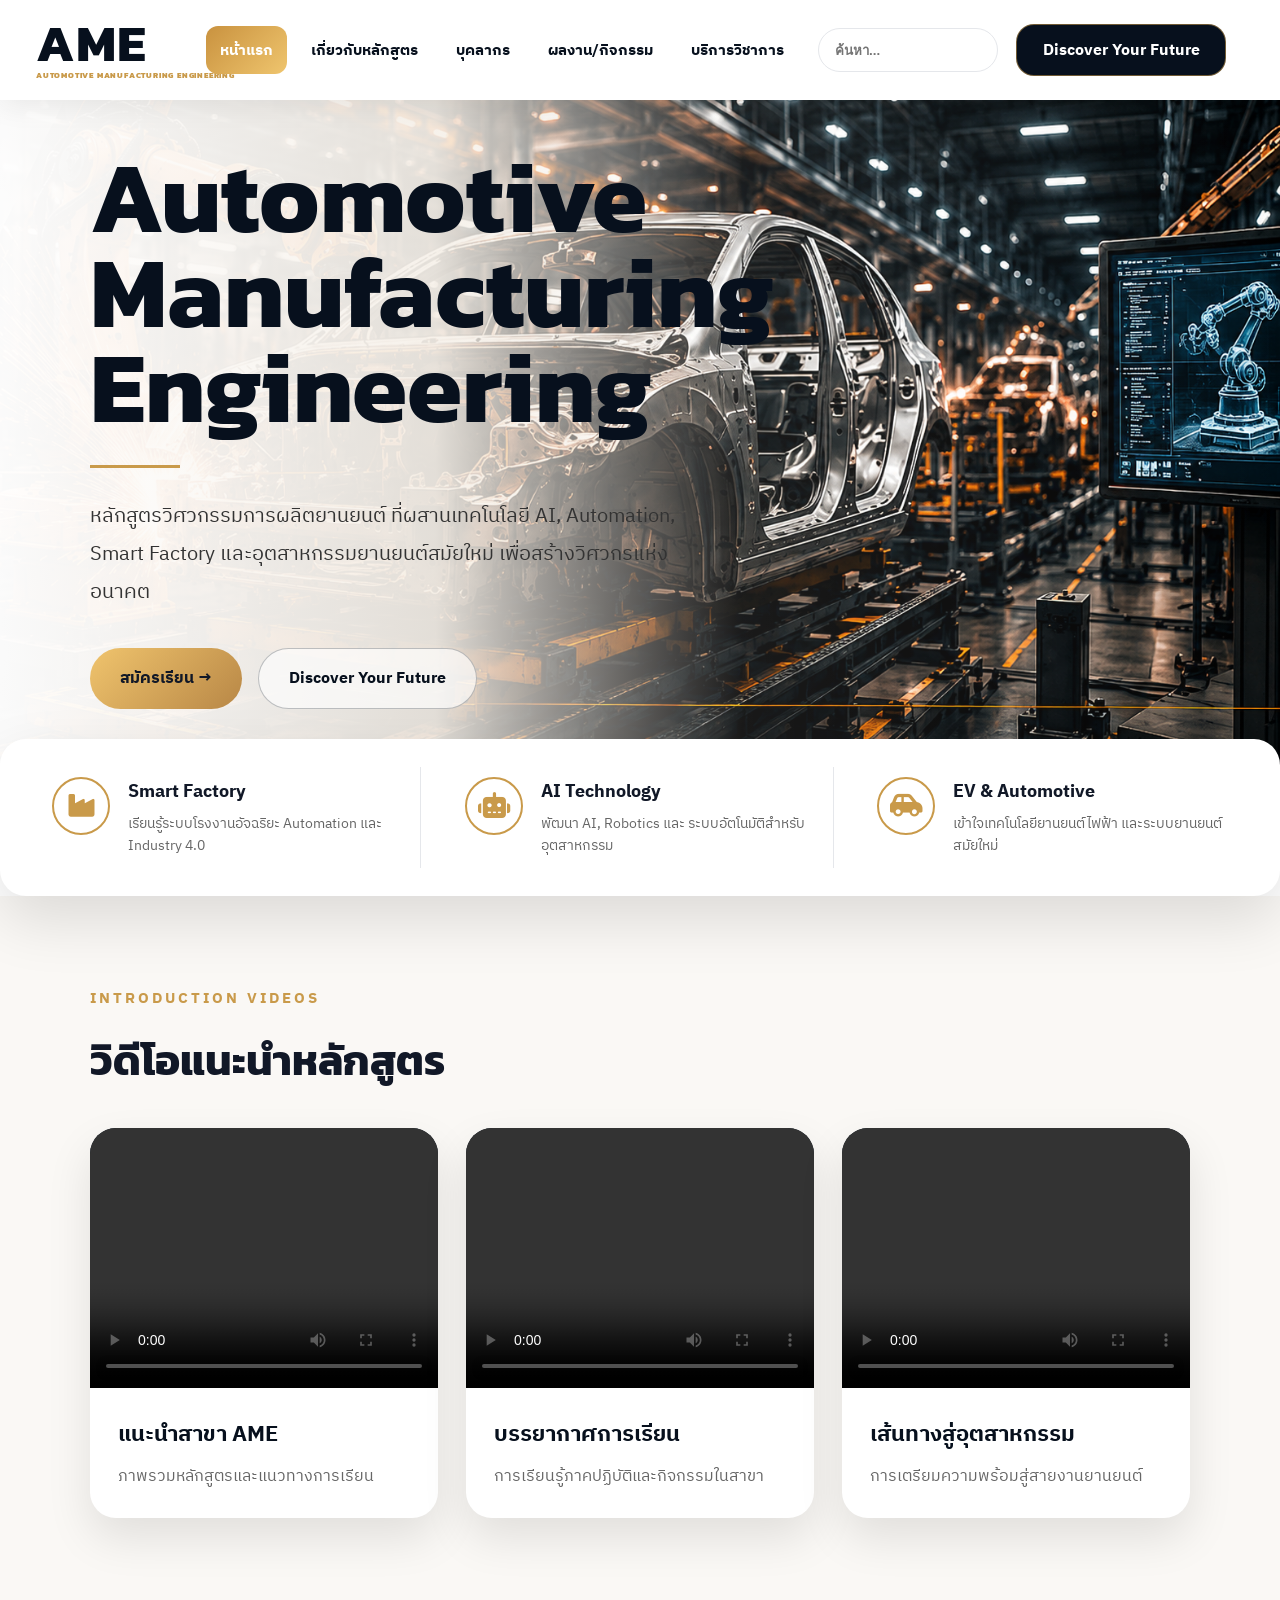
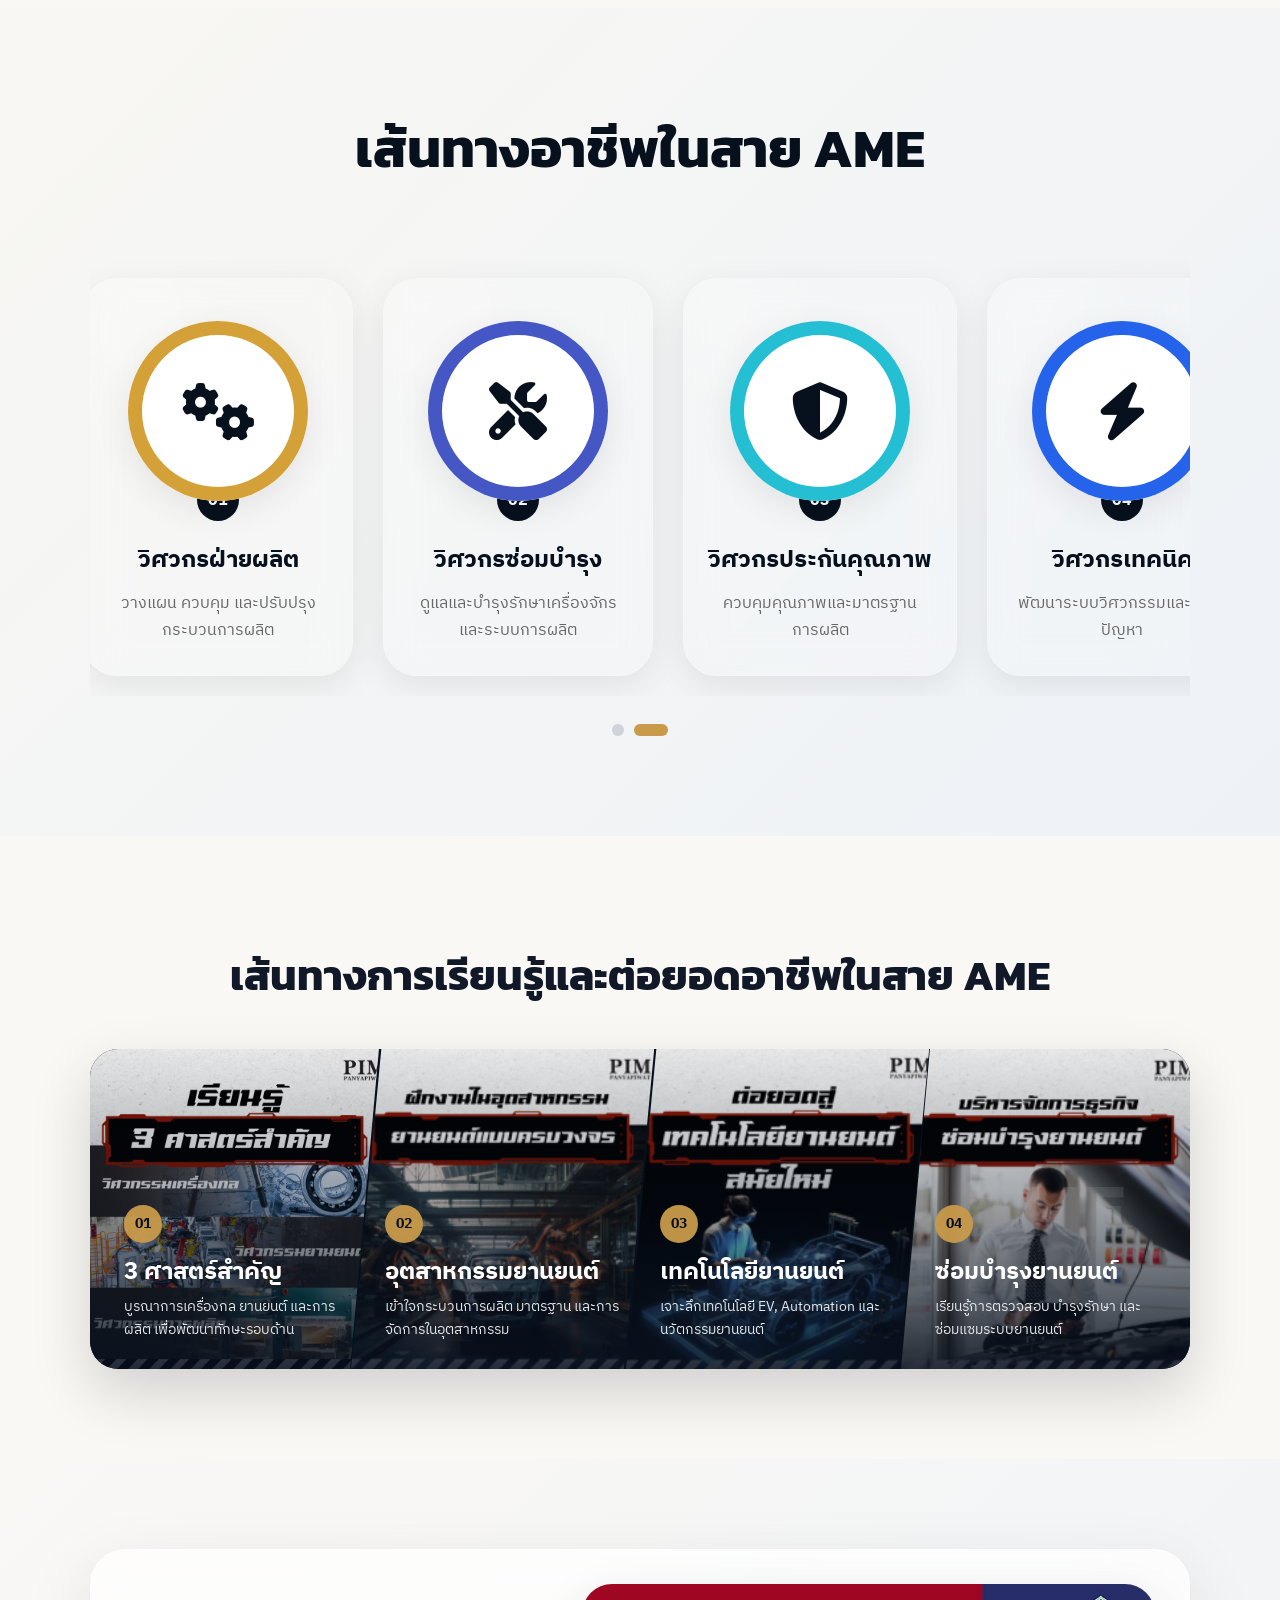
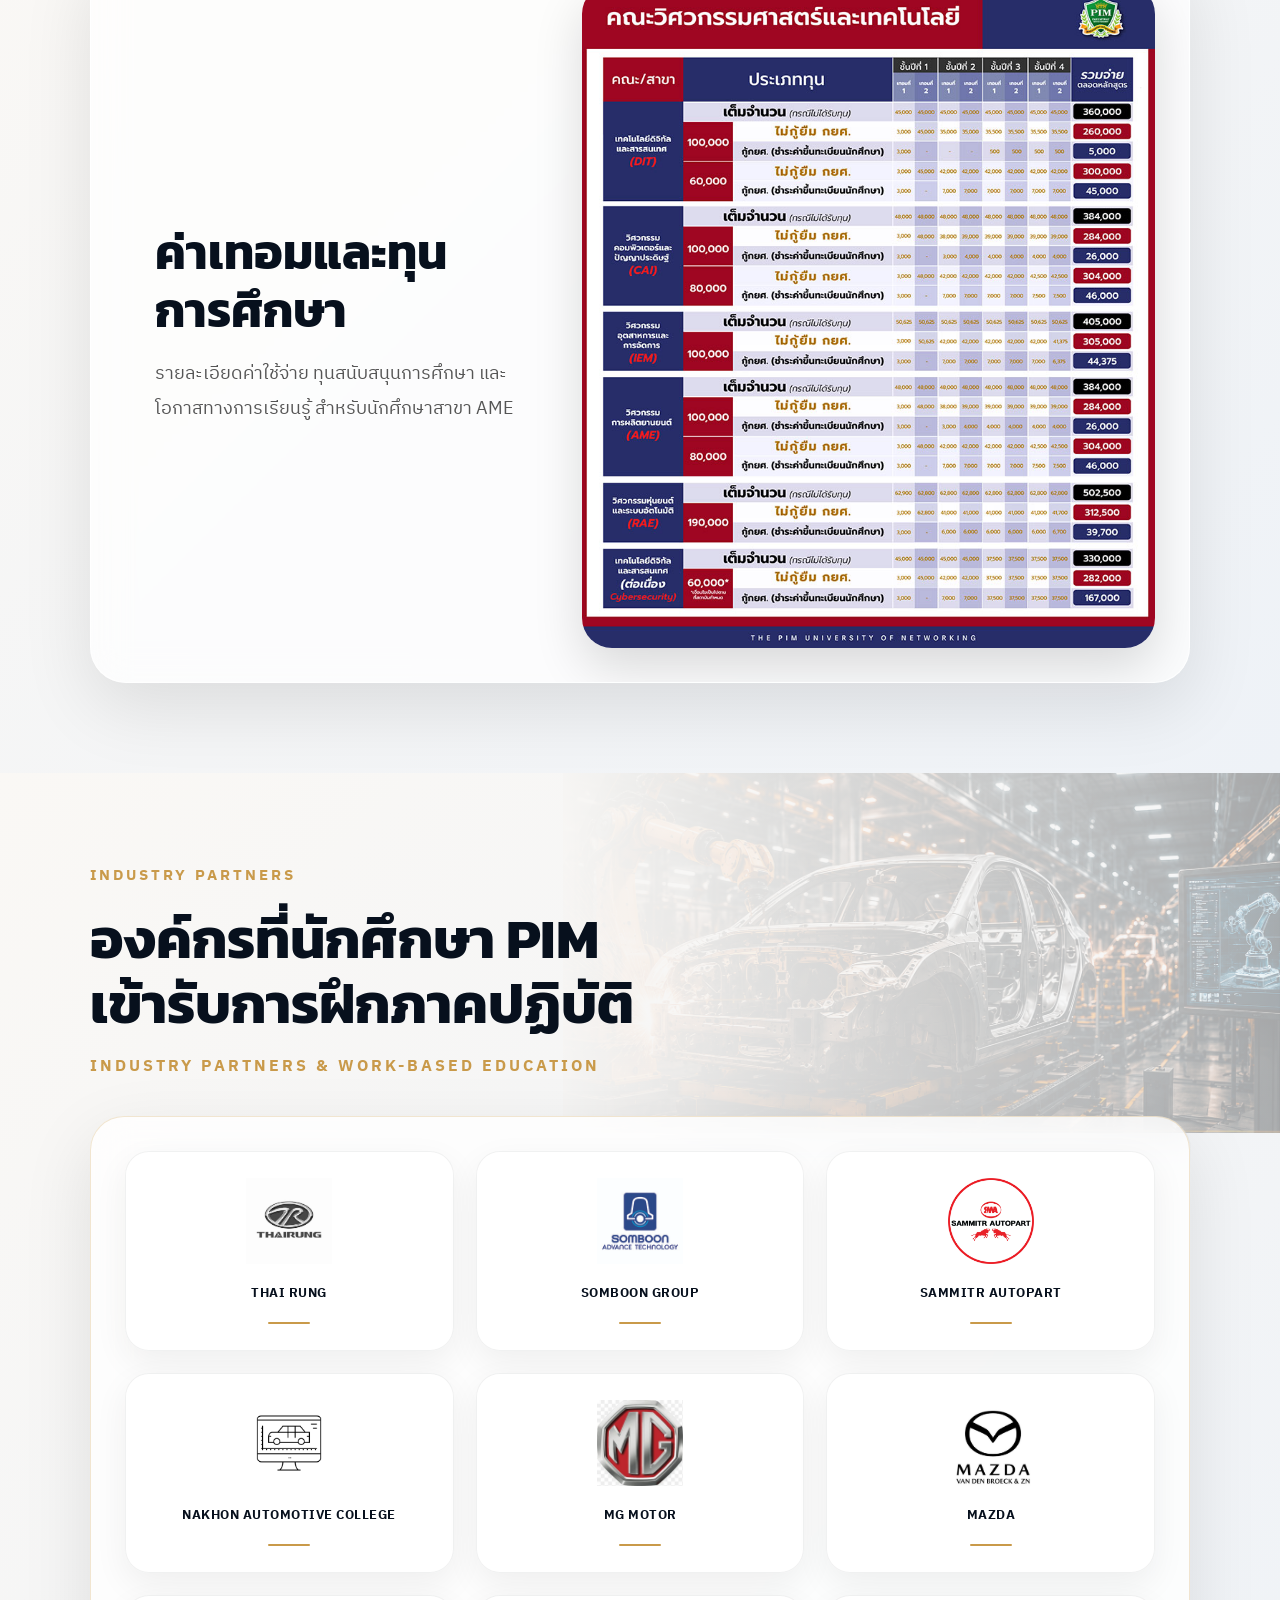
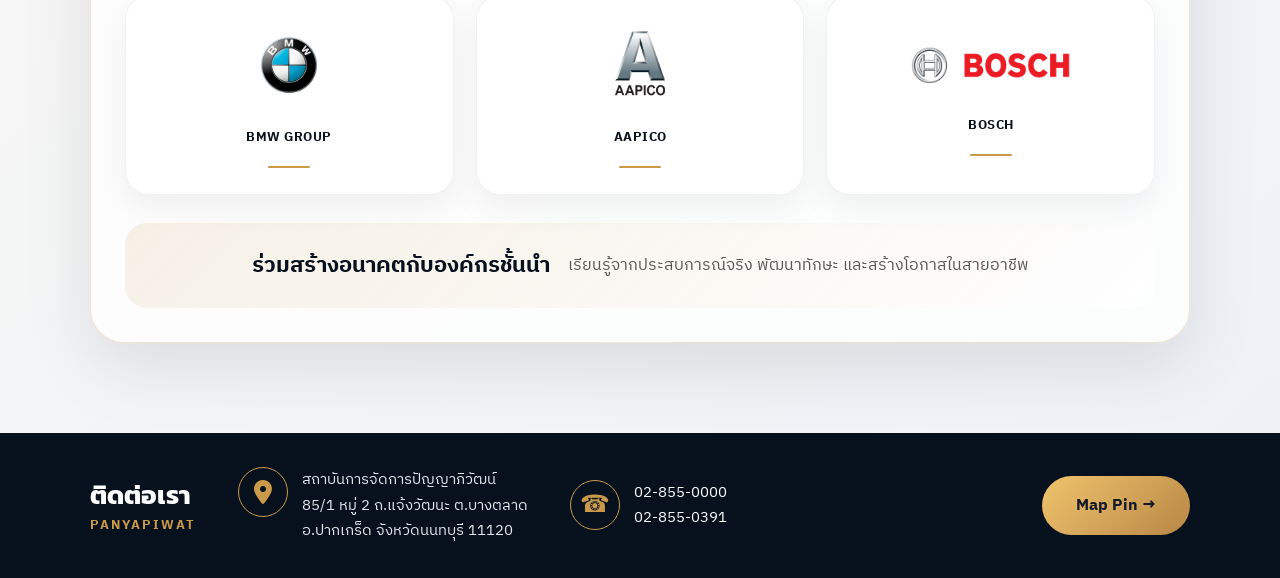
==== commit 5c0d1a3a: "Video embed" ====
--- a/index.html
+++ b/index.html
@@ -159,7 +159,7 @@
 
     <div class="video-card">
       <video controls>
-        <source src="assets/videos/Media3.mp4" type="video/mp4">
+        <source src="https://github.com/fernttmp/AME_PROJECT/releases/download/Media/media3.mp4" type="video/mp4">
       </video>
       <div class="video-content">
         <h3>แนะนำสาขา AME</h3>
@@ -169,7 +169,7 @@
 
     <div class="video-card">
       <video controls>
-        <source src="assets/videos/Media2.mp4" type="video/mp4">
+        <source src="https://github.com/fernttmp/AME_PROJECT/releases/download/Media/Media2.mp4" type="video/mp4">
       </video>
       <div class="video-content">
         <h3>บรรยากาศการเรียน</h3>
@@ -179,7 +179,7 @@
 
     <div class="video-card">
       <video controls>
-        <source src="assets/videos/Media.mp4" type="video/mp4">
+        <source src="https://github.com/fernttmp/AME_PROJECT/releases/download/Media/Media.mp4">
       </video>
       <div class="video-content">
         <h3>เส้นทางสู่อุตสาหกรรม</h3>
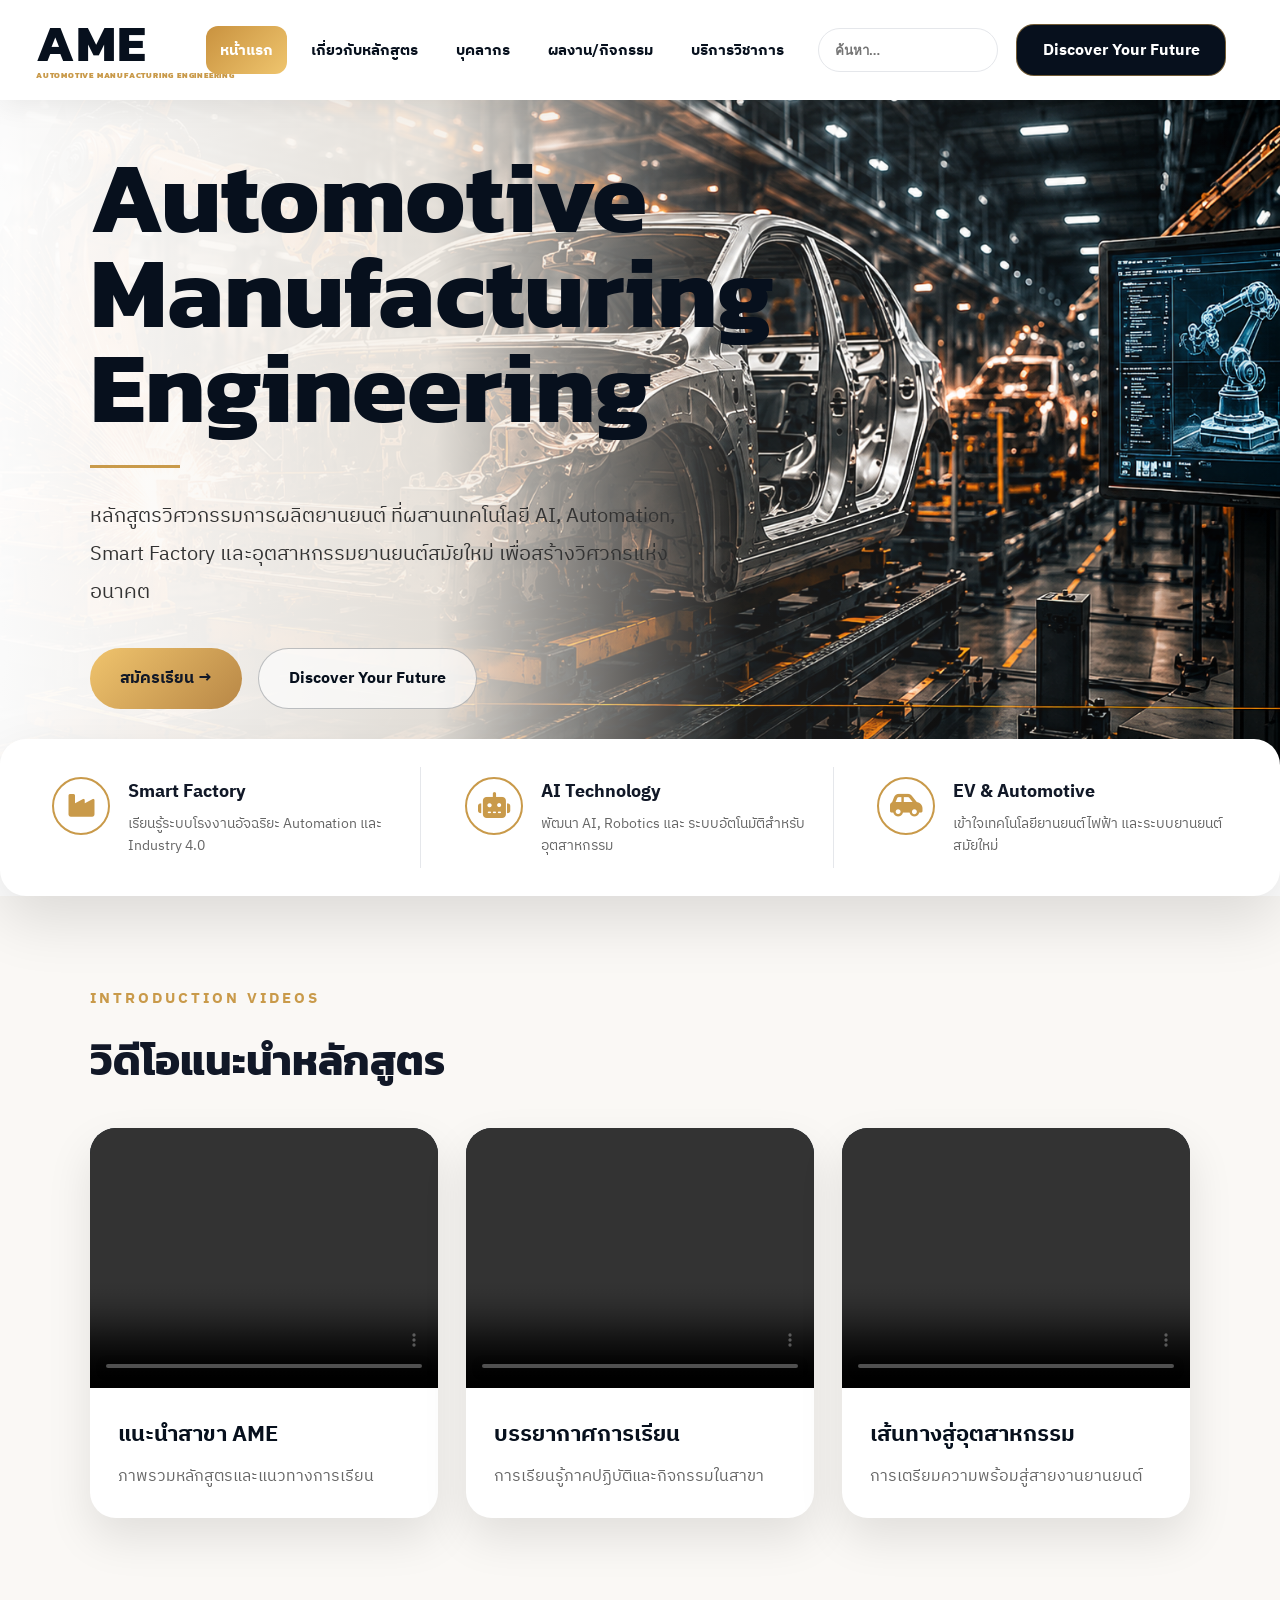
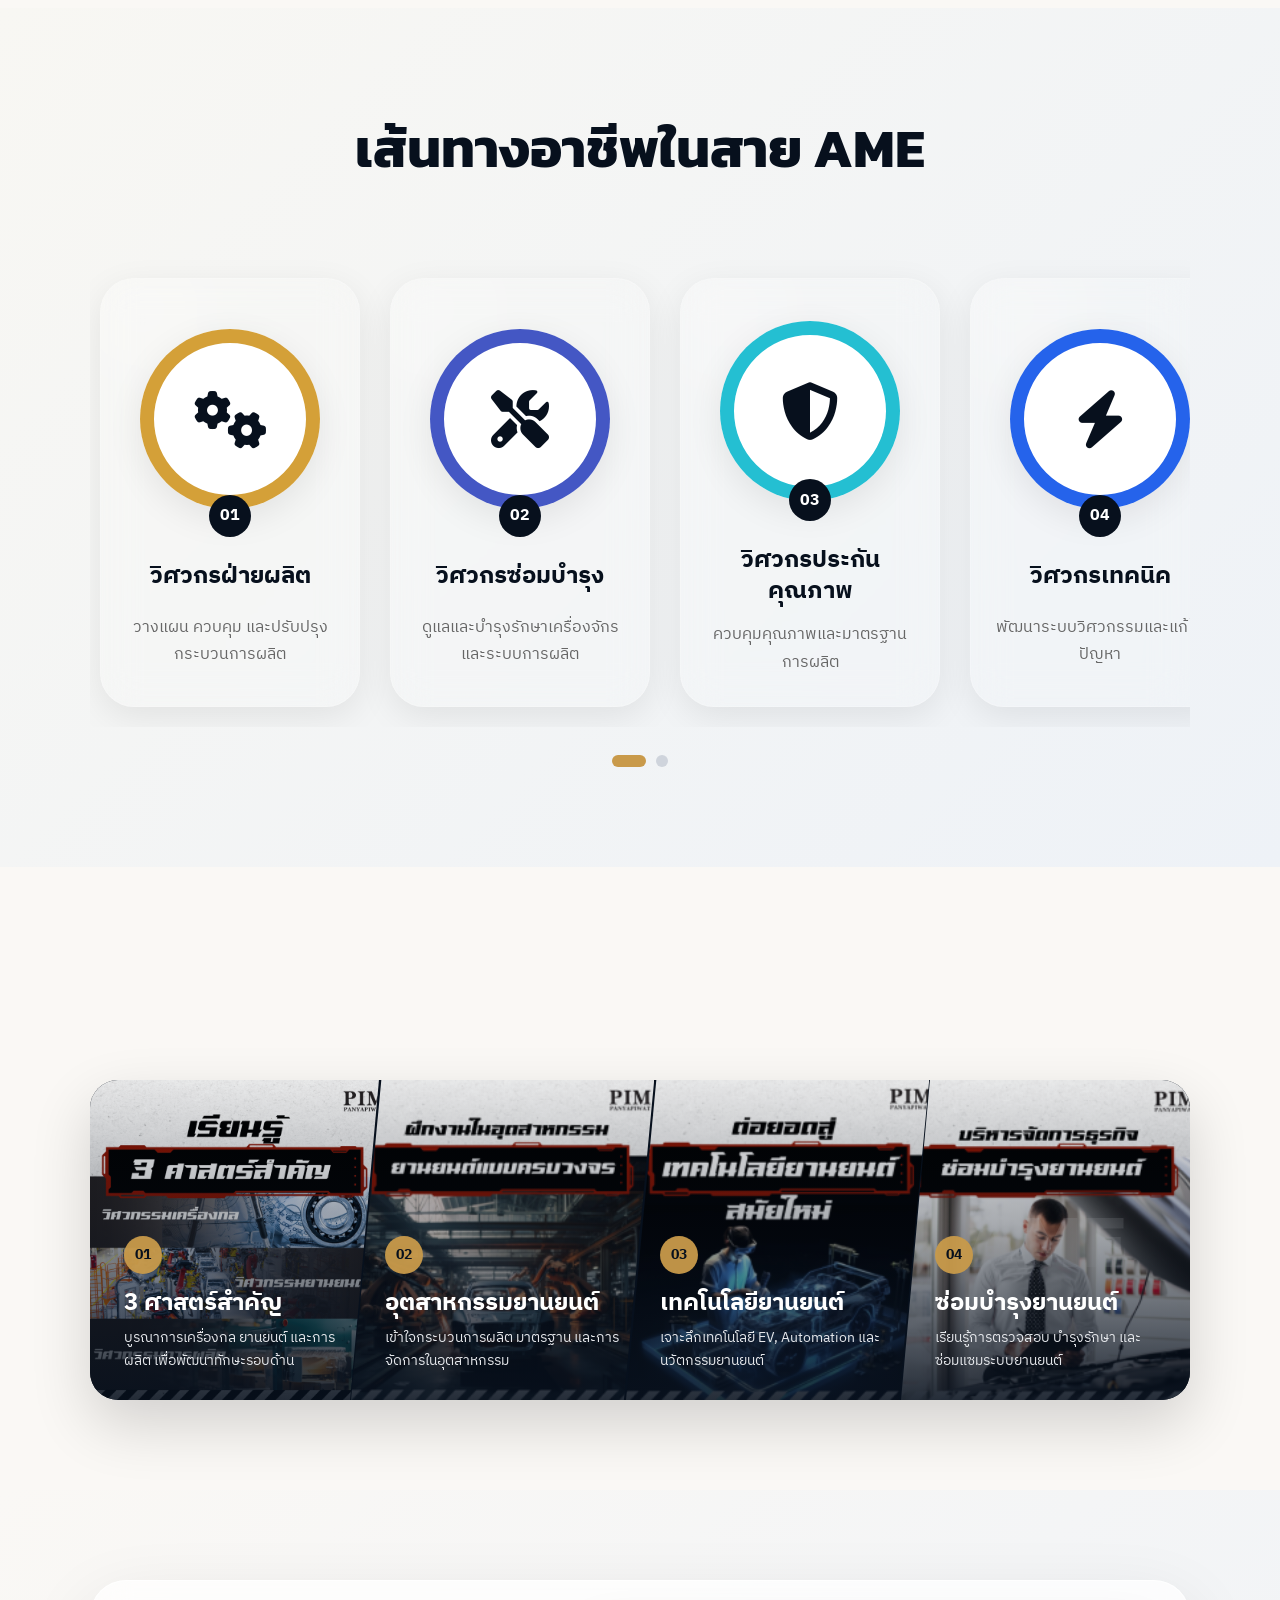
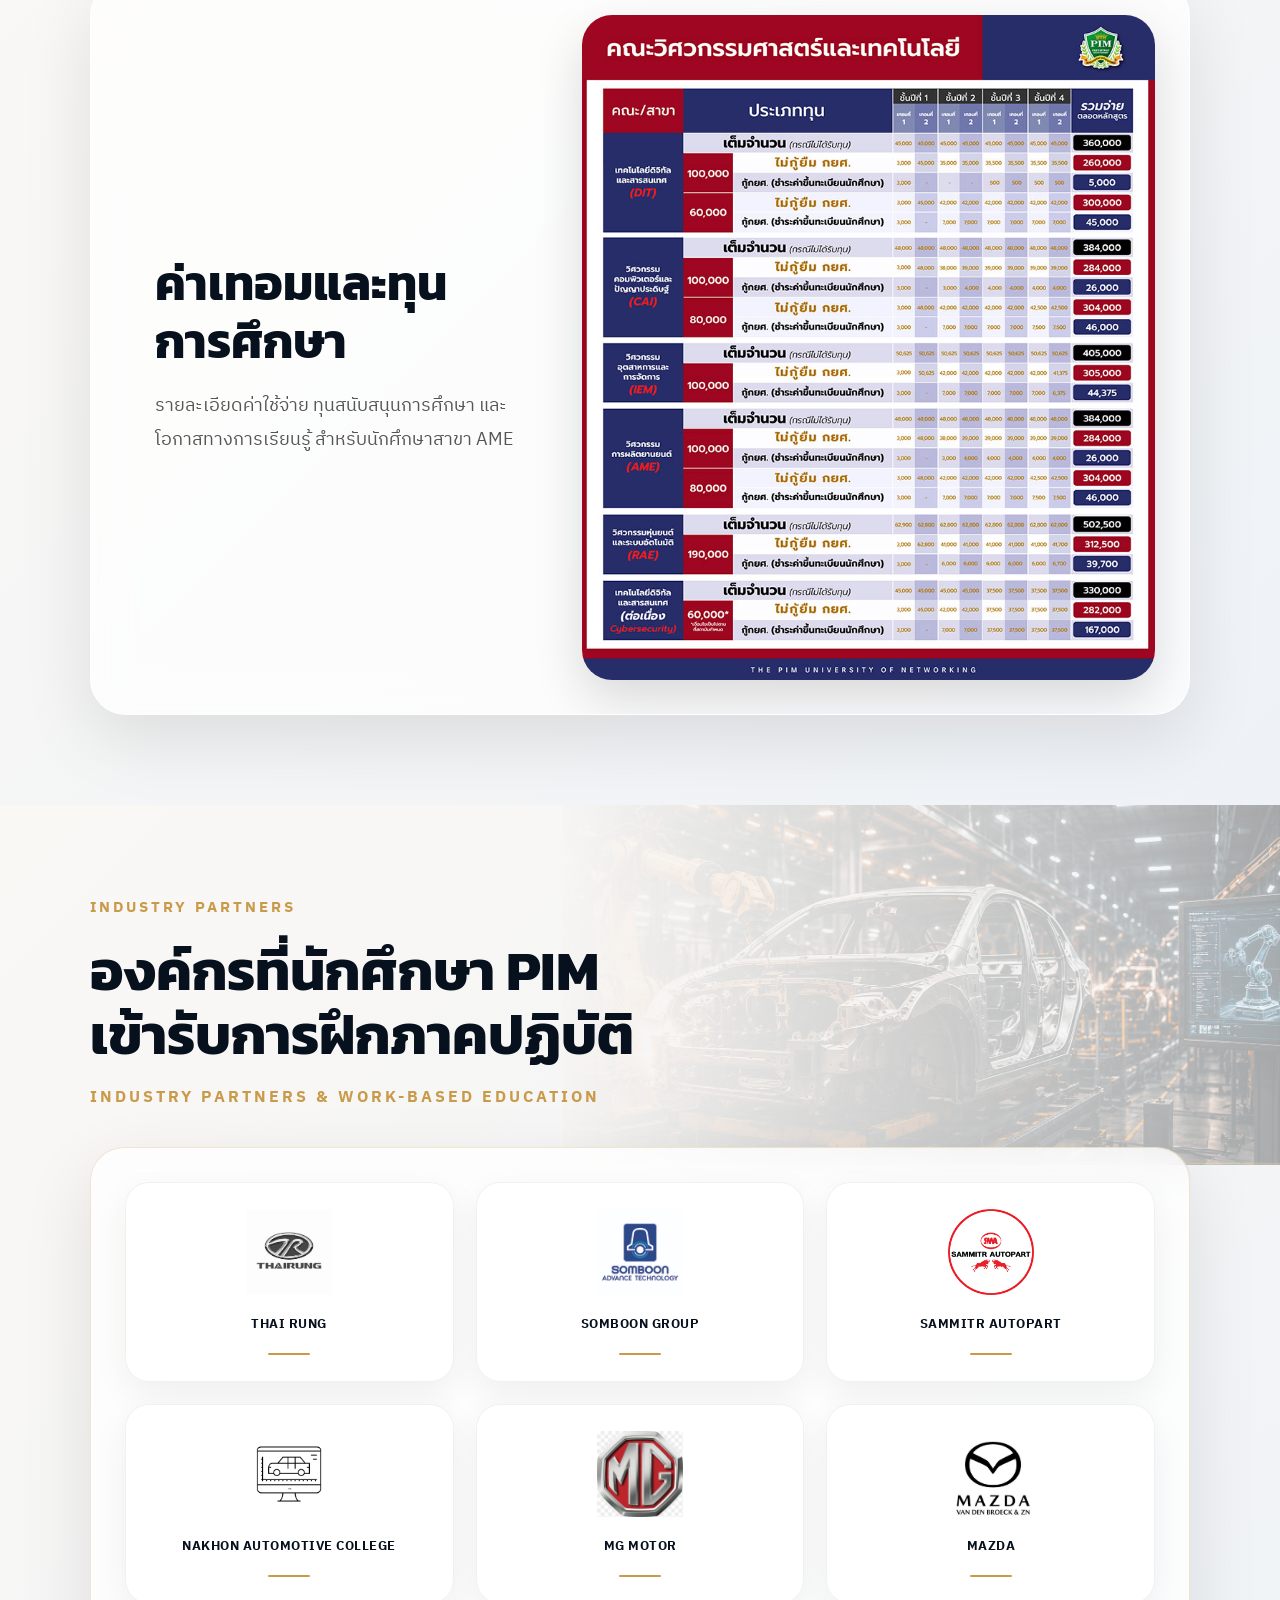
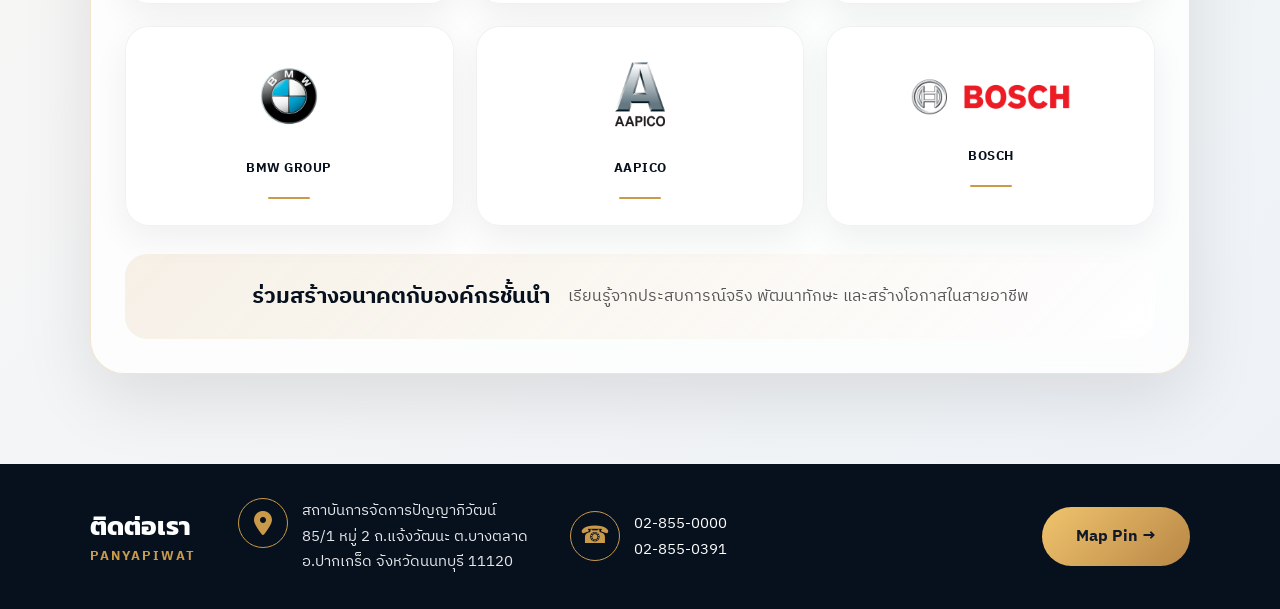
==== commit aa316c44: "Video embed" ====
--- a/index.html
+++ b/index.html
@@ -49,6 +49,12 @@
       <li><a href="projects.html">ผลงาน/กิจกรรม</a></li>
       <li><a href="services.html">บริการวิชาการ</a></li>
       <li><a href="alumni.html">บัณฑิต</a></li>
+      <li class="mobile-discover">
+  <a href="contact.html">
+    <i class="fa-solid fa-compass"></i>
+    Discover Your Future
+  </a>
+</li>
     </ul>
 
     <div class="site-search">
--- a/css/home.css
+++ b/css/home.css
@@ -334,29 +334,35 @@
 
 .career-item{
   min-width:260px;
+  flex:0 0 260px;
+
+  display:flex;
+  flex-direction:column;
+  align-items:center;
+  justify-content:flex-start;
 
   text-align:center;
-  flex-shrink:0;
-
   position:relative;
   overflow:hidden;
 
   padding:42px 24px 30px;
-
   border-radius:34px;
 
   background:rgba(255,255,255,0.10);
-
   backdrop-filter:blur(18px);
   -webkit-backdrop-filter:blur(18px);
 
   border:1px solid rgba(255,255,255,0.18);
-
-  box-shadow:
-  0 10px 35px rgba(0,0,0,0.08);
-
-  transition:0.35s ease;
-}
+  box-shadow:0 10px 35px rgba(0,0,0,0.08);
+
+  transition:transform .35s ease, box-shadow .35s ease;
+}
+
+.career-item > *{
+  position:relative;
+  z-index:1;
+}
+
 .career-item::before{
   content:"";
 
--- a/css/responsive.css
+++ b/css/responsive.css
@@ -1,85 +1,520 @@
+/* =========================================================
+   AME RESPONSIVE CSS
+========================================================= */
+
+html{
+  scroll-behavior:smooth;
+}
+
+body{
+  overflow-x:hidden;
+}
+
+img,
+video{
+  max-width:100%;
+  height:auto;
+}
+
+/* =========================================================
+   TABLET / SMALL LAPTOP
+========================================================= */
 @media(max-width:1150px){
+
+  /* ---------- Navbar ---------- */
+
   .navbar{
-    grid-template-columns:1fr auto;
+    position:relative;
+    display:grid;
+    grid-template-columns:1fr auto auto;
+    grid-template-areas:"logo button menu";
+    align-items:center;
+    gap:12px;
+
     height:auto;
+    min-height:78px;
     padding:14px 22px;
+  }
+
+  .logo{
+    grid-area:logo;
+    min-width:0;
+  }
+
+  .nav-btn{
+    grid-area:button;
+    justify-self:end;
+  }
+
+  .menu-toggle{
+    grid-area:menu;
+    display:flex;
+    align-items:center;
+    justify-content:center;
+    justify-self:end;
+  }
+
+  .site-search{
+    display:none;
   }
 
   .nav-menu{
     display:none;
-  }
-}
-
+    position:absolute;
+    top:calc(100% + 6px);
+    right:16px;
+    left:auto;
+
+    width:min(290px, calc(100vw - 32px));
+    padding:16px;
+
+    flex-direction:column;
+    align-items:stretch;
+    justify-content:flex-start;
+    gap:6px;
+
+    background:#ffffff;
+    border-radius:20px;
+    box-shadow:0 16px 42px rgba(0,0,0,.16);
+    z-index:9999;
+  }
+
+  .nav-menu.active{
+    display:flex;
+  }
+
+  .nav-menu li{
+    width:100%;
+  }
+
+  .nav-menu > li > a{
+    width:100%;
+    height:auto;
+    padding:14px 16px;
+    justify-content:flex-start;
+    border-radius:14px;
+  }
+
+  .dropdown{
+    position:static;
+    min-width:100%;
+    margin-top:6px;
+
+    display:none;
+    opacity:1;
+    visibility:visible;
+    transform:none;
+
+    border:1px solid #eee7dc;
+    box-shadow:none;
+  }
+
+  .has-dropdown:hover .dropdown{
+    display:block;
+  }
+
+  /* ---------- General layouts ---------- */
+
+  .about-home,
+  .ai-admission-hero,
+  .ai-main-layout,
+  .program-grid,
+  .program-top-grid,
+  .program-category-grid,
+  .service-grid,
+  .activity-card{
+    grid-template-columns:1fr !important;
+  }
+
+  .personnel-grid,
+  .alumni-grid{
+    grid-template-columns:repeat(2, minmax(0, 1fr)) !important;
+  }
+
+  .highlight,
+  .why-grid,
+  .video-grid{
+    grid-template-columns:repeat(2, minmax(0, 1fr)) !important;
+  }
+
+  .activity-gallery.cols-3,
+  .activity-gallery.cols-4{
+    grid-template-columns:repeat(2, minmax(0, 1fr));
+  }
+
+  /* ---------- Hero ---------- */
+
+  .hero,
+  .page-hero,
+  .ai-admission-hero,
+  .project-hero,
+  .alumni-hero{
+    min-height:auto !important;
+    padding:130px 6% 70px !important;
+    background-position:center right;
+  }
+
+  .hero h1,
+  .page-hero h1,
+  .ai-admission-copy h2,
+  .project-hero-content h1,
+  .about-title,
+  .alumni-content h1{
+    font-size:64px !important;
+    line-height:1.05 !important;
+  }
+}
+
+.mobile-search-toggle{
+  display:none;
+}
+
+.mobile-discover{
+  display:none;
+}
+
+/* =========================================================
+   MOBILE
+========================================================= */
 @media(max-width:700px){
+
+  /* ---------- Navbar ---------- */
+
+  .navbar{
+    grid-template-columns:1fr auto auto !important;
+    grid-template-areas:"logo search menu" !important;
+
+    min-height:72px;
+    padding:12px 18px;
+  }
+
   .logo h1{
-    font-size:38px;
+    font-size:38px !important;
+    line-height:.9;
   }
 
   .logo span{
-    font-size:8px;
-    letter-spacing:0.8px;
+    margin-top:5px;
+    font-size:7px !important;
+    letter-spacing:.35px !important;
+    white-space:nowrap;
   }
 
   .nav-btn{
-    height:46px;
-    padding:0 16px;
-    font-size:13px;
-  }
-}
-@media(max-width:700px){
-  .logo h1{
-    font-size:36px;
-  }
-
-  .logo span{
-    font-size:9px;
-  }
-
-  .nav-btn{
-    font-size:13px;
-    padding:12px 16px;
-  }
-
-  .hero{
-    padding:120px 22px 60px;
-    background-position:center;
-  }
-
-  .hero h1{
-    font-size:52px;
-  }
-
-  .hero h1 span{
-    font-size:22px;
-    letter-spacing:5px;
-  }
-
-  .hero-text{
-    font-size:16px;
+    display:none !important;
+  }
+
+  .menu-toggle{
+    width:48px;
+    height:48px;
+    font-size:25px;
+  }
+
+  /* ---------- Mobile search icon ---------- */
+
+  .mobile-search-toggle{
+    grid-area:search;
+
+    width:48px;
+    height:48px;
+
+    display:flex;
+    align-items:center;
+    justify-content:center;
+
+    border:1px solid #dfe3e8;
+    border-radius:14px;
+
+    background:#ffffff;
+    color:#07101d;
+
+    font-size:18px;
+    cursor:pointer;
+  }
+
+  .mobile-search-toggle:hover{
+    background:#f5f6f8;
+  }
+
+  .site-search{
+    display:none !important;
+  }
+
+  .site-search.mobile-open{
+    display:block !important;
+    position:absolute;
+
+    top:calc(100% + 8px);
+    right:70px;
+
+    width:min(280px, calc(100vw - 94px));
+    z-index:10000;
+  }
+
+  .site-search.mobile-open input{
+    width:100%;
+    height:48px;
+
+    background:#ffffff;
+    box-shadow:0 14px 35px rgba(0,0,0,.14);
+  }
+
+  .site-search.mobile-open .search-results{
+    width:100%;
+    top:56px;
+  }
+
+  /* ---------- Hero ---------- */
+
+  .hero,
+  .page-hero,
+  .ai-admission-hero,
+  .project-hero,
+  .alumni-hero{
+    min-height:auto !important;
+    padding:112px 22px 56px !important;
+
+    display:block !important;
+    text-align:left !important;
+    background-position:center !important;
+  }
+
+  .hero-content,
+  .page-hero-content,
+  .ai-admission-copy,
+  .project-hero-content,
+  .alumni-content{
+    width:100%;
+    max-width:100% !important;
+  }
+
+  .hero h1,
+  .page-hero h1,
+  .ai-admission-copy h2,
+  .project-hero-content h1,
+  .about-title,
+  .alumni-content h1{
+    font-size:42px !important;
+    line-height:1.08 !important;
+    letter-spacing:0 !important;
+  }
+
+  .hero-text,
+  .page-hero p,
+  .ai-admission-copy p,
+  .project-hero-content p,
+  .about-lead,
+  .alumni-content p{
+    font-size:16px !important;
+    line-height:1.8 !important;
+  }
+
+  .hero-line,
+  .page-hero-line,
+  .project-line{
+    margin:22px 0 !important;
+  }
+
+  .hero-buttons{
+    flex-direction:column;
+    align-items:flex-start;
+    gap:12px;
+  }
+
+  .primary-btn,
+  .secondary-btn{
+    width:100%;
+    max-width:260px;
+  }
+
+  /* ---------- Spacing ---------- */
+
+  .about-home,
+  .why,
+  .video-section,
+  .track-section,
+  .service-section,
+  .personnel-section,
+  .activity-section,
+  .ame-program-section,
+  .studyplan-section,
+  .alumni-section,
+  .admission-section,
+  .career-slider-section{
+    padding:60px 22px !important;
+  }
+
+  /* ---------- Grids ---------- */
+
+  .highlight,
+  .why-grid,
+  .video-grid,
+  .track-showcase,
+  .service-grid,
+  .personnel-grid,
+  .alumni-grid,
+  .program-top-grid,
+  .program-category-grid,
+  .elective-grid,
+  .plo-grid,
+  .semester-grid,
+  .activity-gallery,
+  .activity-gallery.cols-2,
+  .activity-gallery.cols-3,
+  .activity-gallery.cols-4,
+  .activity-gallery.cols-6,
+  .safety-gallery{
+    grid-template-columns:1fr !important;
   }
 
   .highlight{
-    grid-template-columns:1fr;
-    padding:22px;
-  }
-
-  .about-home{
-    padding:70px 22px;
-  }
-
-  .about-home h2,
-  .section-title h2{
-    font-size:32px;
-  }
-
-  .why{
-    padding:70px 22px;
-  }
+    margin:0 22px 40px !important;
+    padding:20px !important;
+    border-radius:24px;
+  }
+
+  .highlight-item{
+    border-right:none !important;
+    border-bottom:1px solid #e5e7eb;
+    padding:16px 6px !important;
+  }
+
+  .highlight-item:last-child{
+    border-bottom:none;
+  }
+
+  .section-title h2,
+  .career-heading h2,
+  .service-group h2,
+  .studyplan-header h2,
+  .section-heading h2,
+  .elective-title h2{
+    font-size:34px !important;
+    line-height:1.2;
+  }
+
+  .service-card,
+  .person-card,
+  .activity-card,
+  .program-stat-card,
+  .program-category-card,
+  .program-intro-card,
+  .plo-card,
+  .semester-card,
+  .alumni-card{
+    border-radius:22px;
+  }
+
+  .activity-gallery img,
+  .safety-gallery img{
+    height:220px !important;
+  }
+
+  .service-image{
+    height:220px !important;
+  }
+
+  /* ---------- Career Slider ---------- */
+
+  .career-slider-section{
+    overflow:hidden;
+  }
+
+  .career-heading{
+    margin-bottom:28px !important;
+    text-align:left;
+  }
+
+  .career-slider-wrapper{
+    width:100%;
+    display:block !important;
+    overflow:hidden;
+  }
+
+  .career-slider{
+    width:100%;
+
+    display:flex !important;
+    overflow-x:auto !important;
+
+    gap:0 !important;
+    padding:12px 0 22px !important;
+
+    scroll-snap-type:x mandatory;
+    scroll-behavior:smooth;
+    scrollbar-width:none;
+  }
+
+  .career-slider::-webkit-scrollbar{
+    display:none;
+  }
+
+  .career-item{
+  flex:0 0 100% !important;
+  min-width:100% !important;
+  max-width:100% !important;
+  width:100% !important;
+
+  display:flex !important;
+  flex-direction:column;
+  align-items:center;
+  justify-content:flex-start;
+
+  box-sizing:border-box;
+  scroll-snap-align:start;
+}
+
+  .career-circle{
+    width:150px !important;
+    height:150px !important;
+  }
+
+  .career-circle i{
+    font-size:48px !important;
+  }
+
+  .career-item h3{
+    font-size:26px !important;
+  }
+
+  .career-item p{
+    max-width:240px;
+  }
+
+  .career-dots{
+    display:flex !important;
+    justify-content:center;
+    align-items:center;
+    gap:8px;
+
+    margin-top:4px !important;
+  }
+
+  .career-dots button{
+    width:10px !important;
+    height:10px !important;
+
+    padding:0;
+    border:none;
+    border-radius:999px;
+
+    background:#d8dee8;
+    cursor:pointer;
+    transition:.25s ease;
+  }
+
+  .career-dots button.active{
+    width:28px !important;
+    background:#c99a4a;
+  }
+
+  /* ---------- Contact ---------- */
 
   .contact-bar{
     flex-direction:column;
     align-items:flex-start;
-    padding:30px 22px;
+    gap:24px;
+    padding:30px 22px !important;
   }
 
   .contact-info{
@@ -91,62 +526,98 @@
   .map-btn{
     width:100%;
   }
-}
-@media(max-width:900px){
-  .video-grid{
-    grid-template-columns:1fr;
-  }
-
-  .video-card video{
-    height:220px;
-  }
-}
-
-/* Refactor: compact right dropdown menu */
-@media(max-width:1150px){
-  .navbar{
-    position:relative;
-    grid-template-columns:1fr auto auto;
-    height:auto;
-    padding:14px 10px 14px 22px;
-  }
-  .menu-toggle{ display:block; margin-left:8px; }
-  .nav-menu{
-    display:none;
-    position:absolute;
-    top:100%;
-    right:10px;
-    left:auto;
-    width:280px;
-    flex-direction:column;
-    align-items:stretch;
+
+  /* ---------- Discover / AI ---------- */
+
+  .ai-main-layout{
+    width:calc(100% - 32px) !important;
+    margin:28px auto 50px !important;
+    grid-template-columns:1fr !important;
+  }
+
+  .career-match-panel,
+  .result-preview{
+    min-height:auto !important;
+    padding:24px !important;
+  }
+
+  .choice-question{
+    grid-template-columns:1fr !important;
+  }
+
+  .ai-admission-copy .ai-feature-list{
+    grid-template-columns:1fr !important;
+    gap:10px;
+  }
+
+  .ai-admission-copy .ai-feature-list span{
+    min-width:0 !important;
+    width:100%;
     justify-content:flex-start;
-    gap:6px;
-    background:#fff;
-    padding:16px;
-    border-radius:20px;
-    box-shadow:0 15px 40px rgba(0,0,0,.15);
-    z-index:999;
-  }
-  .nav-menu.active{ display:flex; }
-  .nav-menu li{ width:100%; }
-  .nav-menu > li > a{
-    width:100%;
-    justify-content:flex-start;
-    height:auto;
-    padding:14px 16px;
-    border-radius:14px;
-  }
-  .dropdown{
-    position:static;
-    min-width:100%;
-    margin-top:6px;
-    box-shadow:none;
-    border:1px solid #eee7dc;
-    opacity:1;
-    visibility:visible;
-    transform:none;
-    display:none;
-  }
-  .has-dropdown:hover .dropdown{ display:block; }
-}
+  }
+
+  .mobile-discover{
+  display:block;
+  margin-top:12px;
+  padding-top:14px;
+  border-top:1px solid #eee7dc;
+}
+
+.nav-menu .mobile-discover a{
+  display:flex;
+  align-items:center;
+  justify-content:center;
+  gap:10px;
+
+  padding:14px 16px;
+  border-radius:14px;
+
+  background:#07101d;
+  color:#f0c46d !important;
+
+  font-weight:800;
+  text-align:center;
+}
+
+.nav-menu .mobile-discover a i{
+  color:#f0c46d;
+  font-size:16px;
+}
+}
+
+/* =========================================================
+   SMALL PHONES
+========================================================= */
+@media(max-width:420px){
+
+  .logo h1{
+    font-size:34px !important;
+  }
+
+  .hero h1,
+  .page-hero h1,
+  .ai-admission-copy h2,
+  .project-hero-content h1{
+    font-size:36px !important;
+  }
+
+  .site-search.mobile-open{
+    right:64px;
+    width:calc(100vw - 82px);
+  }
+
+  .career-heading h2{
+    font-size:30px !important;
+  }
+
+  .career-item{
+    padding:34px 18px 28px !important;
+  }
+
+  .primary-btn,
+  .secondary-btn,
+  .map-btn{
+    width:100%;
+    max-width:none;
+  }
+}
